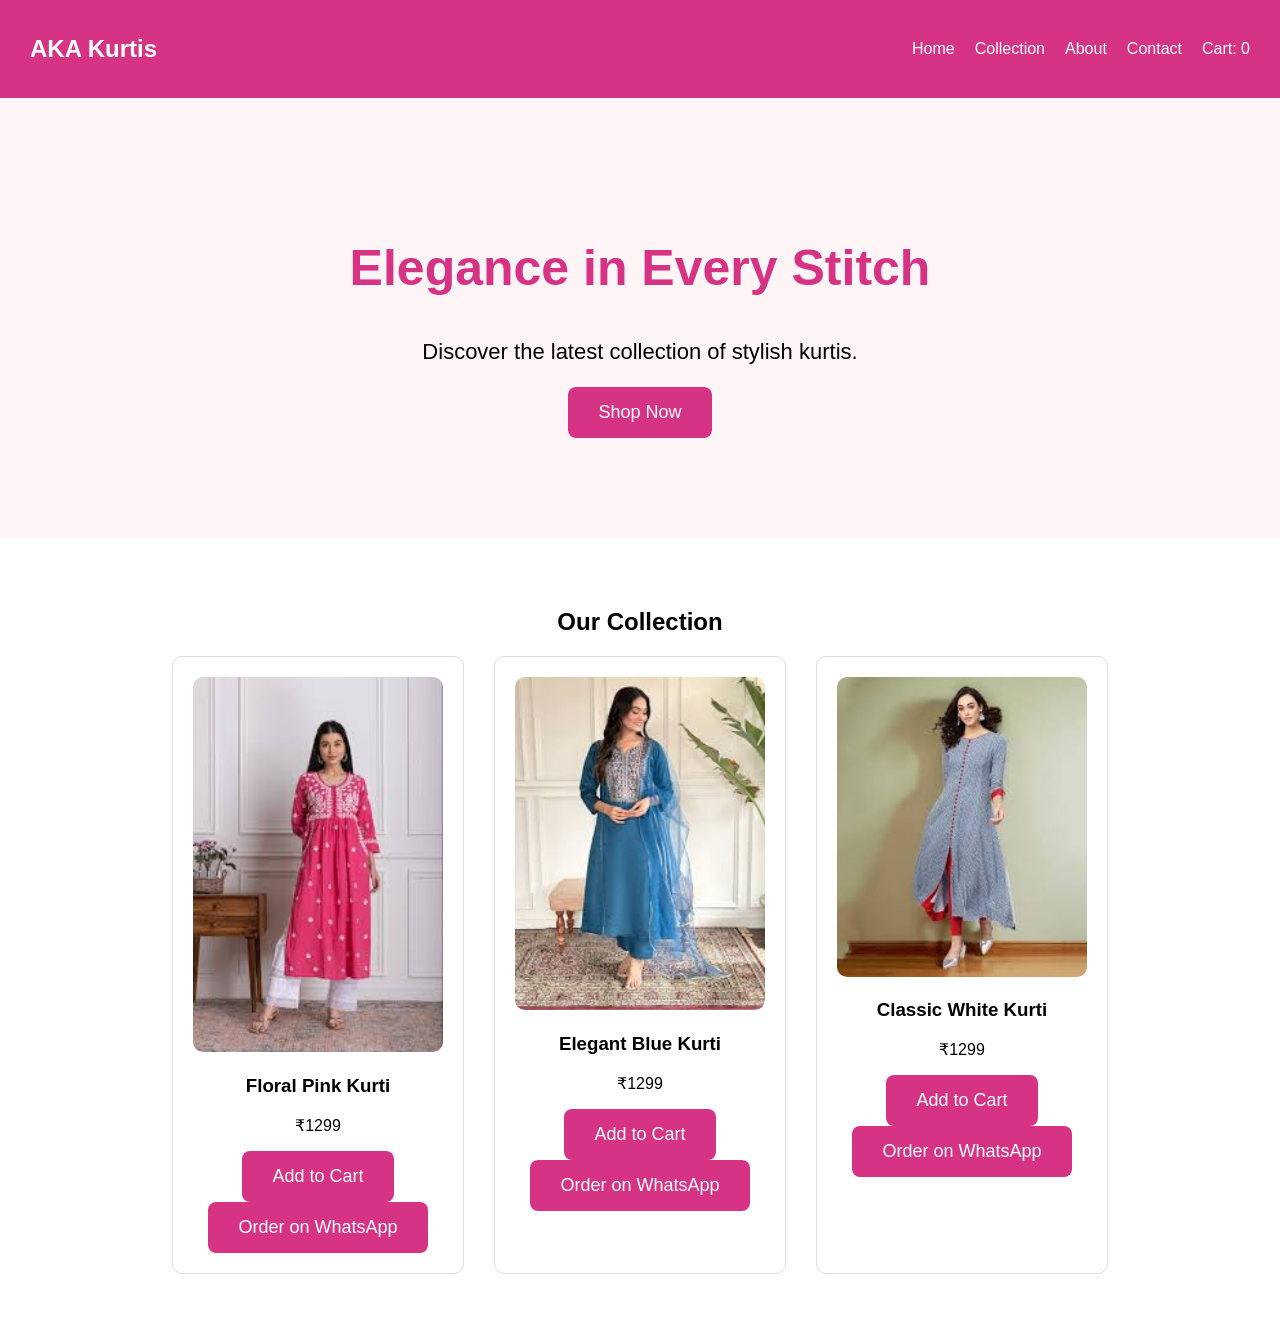
==== index.html @ f6248d25 "Add files via upload" ====
<!DOCTYPE html>
<html>
<head>
    <title>AKA Kurtis</title>
    <link rel="stylesheet" href="style.css">
</head>
<body>

    <nav>
        <h2>AKA Kurtis</h2>
        <ul>
            <li>Home</li>
            <li>Collection</li>
            <li>About</li>
            <li>Contact</li>
<li>Cart: <span id="cart-count">0</span></li>
        </ul>
    </nav>

    <section class="hero">
        <h1>Elegance in Every Stitch</h1>
        <p>Discover the latest collection of stylish kurtis.</p>
        <button>Shop Now</button>
    </section>
    <section class="products">
    <h2>Our Collection</h2>

    <div class="product-grid">

        <div class="product-card">
        <img src="1.jpeg" alt="Pink Embroidered Kurti">
            <h3>Floral Pink Kurti</h3>
            <p>&#8377;1299</p>
            <button onclick="addToCart('Floral Pink Kurti')">Add to Cart</button>
            <a href="https://wa.me/919510659255?text=Hi%20AKA%20Kurtis!%20I%20want%20to%20order%20the%20Pink%20Embroidered%20Kurti." target="_blank">
    <button>Order on WhatsApp</button>
</a>
        </div>

        <div class="product-card">
            <img src="2.jpeg" alt="Blue Designer Kurti">
            <h3>Elegant Blue Kurti</h3>
            <p>&#8377;1299</p>
            <button onclick="addToCart('Elegant Blue Kurti')">Add to Cart</button>
            <a href="https://wa.me/919510659255?text=Hi%20AKA%20Kurtis!%20I%20want%20to%20order%20the%20Blue%20Designer%20Kurti." target="_blank">
    <button>Order on WhatsApp</button>
</a>
        </div>

        <div class="product-card">
        <img src="3.jpeg" alt="Kurti 3">
            <h3>Classic White Kurti</h3>
            <p>&#8377;1299</p>
            <button onclick="addToCart('Classic White Kurti')">Add to Cart</button>
            <a href="https://wa.me/919510659255?text=Hi%20AKA%20Kurtis!%20I%20want%20to%20order%20this%20Kurti." target="_blank">
    <button>Order on WhatsApp</button>
</a>
        </div>

    </div>
</section>

    <script src="script.js"></script>
</body>
</html>
---- style.css ----
body {
    margin: 0;
    font-family: Arial, sans-serif;
}

nav {
    background-color: #d63384;
    color: white;
    display: flex;
    justify-content: space-between;
    align-items: center;
    padding: 15px 30px;
}

nav ul {
    list-style: none;
    display: flex;
    gap: 20px;
}

nav li {
    cursor: pointer;
}

.hero {
    text-align: center;
    padding: 100px 20px;
    background-color: #fff5f7;
}

.hero h1 {
    font-size: 50px;
    color: #d63384;
}

.hero p {
    font-size: 22px;
}

button {
    background-color: #d63384;
    color: white;
    border: none;
    padding: 15px 30px;
    font-size: 18px;
    border-radius: 8px;
    cursor: pointer;
}
.products {
    padding: 50px 20px;
    text-align: center;
}

.product-grid {
    display: flex;
    gap: 30px;
    justify-content: center;
    flex-wrap: wrap;
}

.product-card {
    border: 1px solid #ddd;
    border-radius: 10px;
    padding: 20px;
    width: 250px;
}

.product-card img {
    width: 100%;
    border-radius: 10px;
}
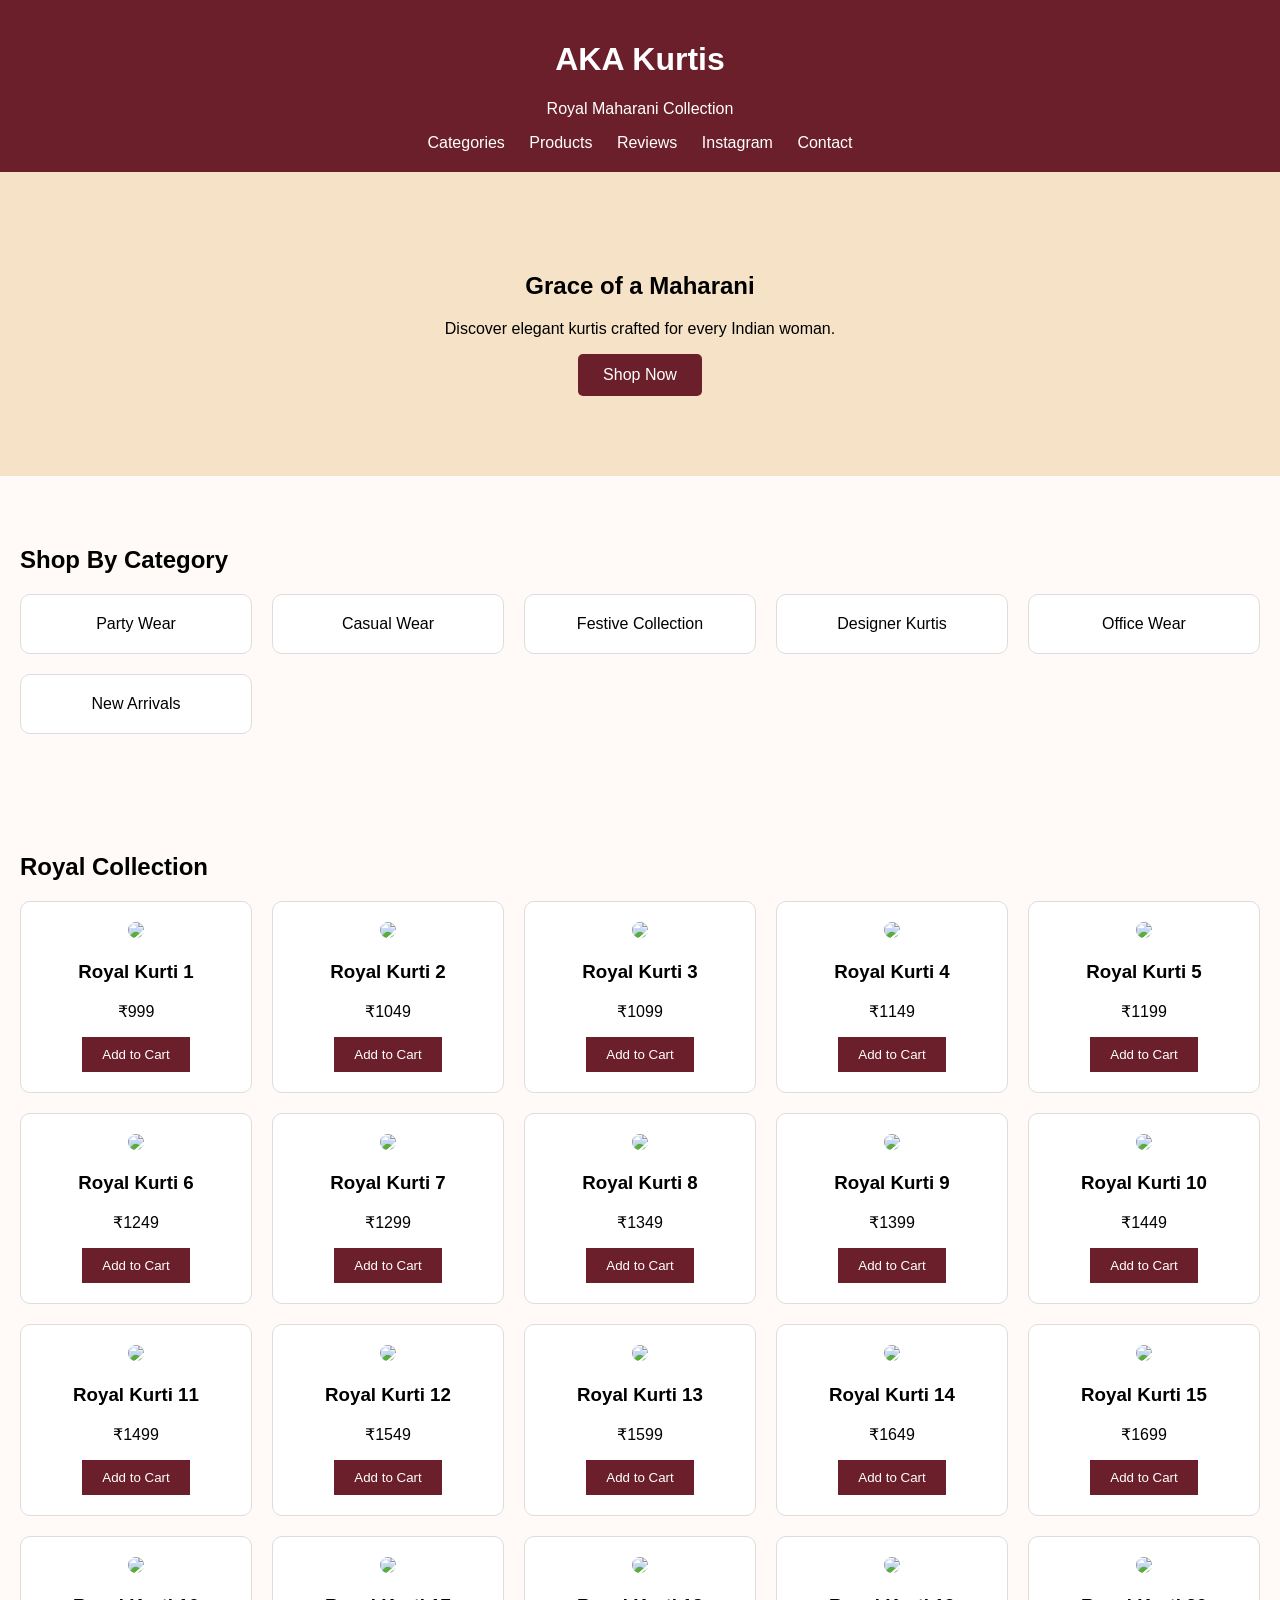
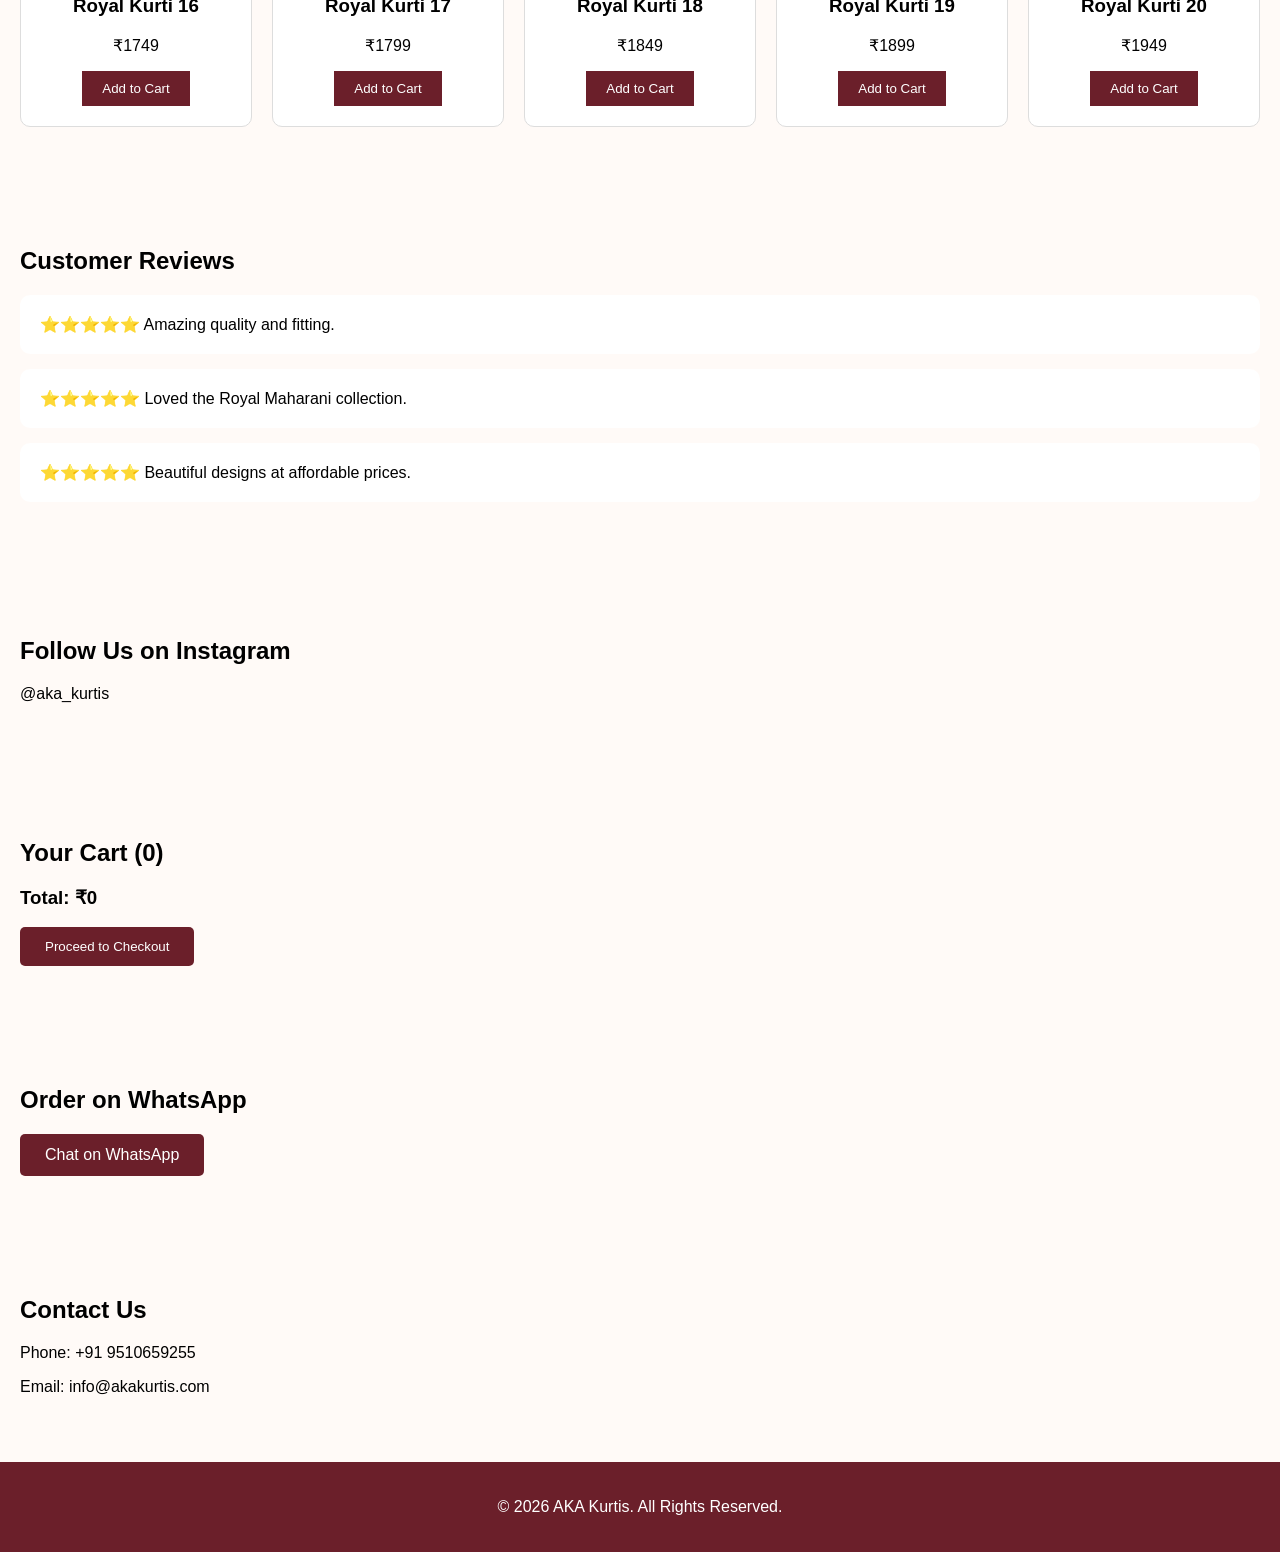
==== commit da7269d7: "Add files via upload" ====
--- a/index.html
+++ b/index.html
@@ -1,65 +1,270 @@
 <!DOCTYPE html>
-<html>
+<html lang="en">
 <head>
-    <title>AKA Kurtis</title>
+    <meta charset="UTF-8">
+    <meta name="viewport" content="width=device-width, initial-scale=1.0">
+    <title>AKA Kurtis | Royal Maharani Collection</title>
+
     <link rel="stylesheet" href="style.css">
 </head>
+
 <body>
 
-    <nav>
-        <h2>AKA Kurtis</h2>
-        <ul>
-            <li>Home</li>
-            <li>Collection</li>
-            <li>About</li>
-            <li>Contact</li>
-<li>Cart: <span id="cart-count">0</span></li>
-        </ul>
-    </nav>
+    <header>
+        <div class="logo">
+            <h1>AKA Kurtis</h1>
+            <p>Royal Maharani Collection</p>
+        </div>
+
+        <nav>
+            <a href="#categories">Categories</a>
+            <a href="#products">Products</a>
+            <a href="#reviews">Reviews</a>
+            <a href="#instagram">Instagram</a>
+            <a href="#contact">Contact</a>
+        </nav>
+    </header>
+
 
     <section class="hero">
-        <h1>Elegance in Every Stitch</h1>
-        <p>Discover the latest collection of stylish kurtis.</p>
-        <button>Shop Now</button>
-    </section>
-    <section class="products">
-    <h2>Our Collection</h2>
-
-    <div class="product-grid">
-
-        <div class="product-card">
-        <img src="1.jpeg" alt="Pink Embroidered Kurti">
-            <h3>Floral Pink Kurti</h3>
-            <p>&#8377;1299</p>
-            <button onclick="addToCart('Floral Pink Kurti')">Add to Cart</button>
-            <a href="https://wa.me/919510659255?text=Hi%20AKA%20Kurtis!%20I%20want%20to%20order%20the%20Pink%20Embroidered%20Kurti." target="_blank">
-    <button>Order on WhatsApp</button>
-</a>
-        </div>
-
-        <div class="product-card">
-            <img src="2.jpeg" alt="Blue Designer Kurti">
-            <h3>Elegant Blue Kurti</h3>
-            <p>&#8377;1299</p>
-            <button onclick="addToCart('Elegant Blue Kurti')">Add to Cart</button>
-            <a href="https://wa.me/919510659255?text=Hi%20AKA%20Kurtis!%20I%20want%20to%20order%20the%20Blue%20Designer%20Kurti." target="_blank">
-    <button>Order on WhatsApp</button>
-</a>
-        </div>
-
-        <div class="product-card">
-        <img src="3.jpeg" alt="Kurti 3">
-            <h3>Classic White Kurti</h3>
-            <p>&#8377;1299</p>
-            <button onclick="addToCart('Classic White Kurti')">Add to Cart</button>
-            <a href="https://wa.me/919510659255?text=Hi%20AKA%20Kurtis!%20I%20want%20to%20order%20this%20Kurti." target="_blank">
-    <button>Order on WhatsApp</button>
-</a>
-        </div>
-
-    </div>
+
+        <div class="hero-content">
+            <h2>Grace of a Maharani</h2>
+
+            <p>
+                Discover elegant kurtis crafted for every Indian woman.
+            </p>
+
+            <a href="#products" class="btn">
+                Shop Now
+            </a>
+        </div>
+
+    </section>
+
+
+    <section id="categories">
+
+        <h2>Shop By Category</h2>
+
+        <div class="category-grid">
+
+            <div class="category-card">
+                Party Wear
+            </div>
+
+            <div class="category-card">
+                Casual Wear
+            </div>
+
+            <div class="category-card">
+                Festive Collection
+            </div>
+
+            <div class="category-card">
+                Designer Kurtis
+            </div>
+
+            <div class="category-card">
+                Office Wear
+            </div>
+
+            <div class="category-card">
+                New Arrivals
+            </div>
+
+        </div>
+
+    </section>
+
+
+    <section id="products">
+
+        <h2>Royal Collection</h2>
+
+        <div class="product-grid">
+
+            <!-- Product 1 -->
+            <div class="product-card">
+                <img src="https://via.placeholder.com/300x400?text=Kurti+1">
+                <h3>Royal Kurti 1</h3>
+                <p>₹999</p>
+                <button onclick="addToCart('Royal Kurti 1',999)">Add to Cart</button>
+            </div>
+
+            <!-- Product 2 -->
+            <div class="product-card">
+                <img src="https://via.placeholder.com/300x400?text=Kurti+2">
+                <h3>Royal Kurti 2</h3>
+                <p>₹1049</p>
+                <button onclick="addToCart('Royal Kurti 2',1049)">Add to Cart</button>
+            </div>
+
+            <!-- Product 3 -->
+            <div class="product-card">
+                <img src="https://via.placeholder.com/300x400?text=Kurti+3">
+                <h3>Royal Kurti 3</h3>
+                <p>₹1099</p>
+                <button onclick="addToCart('Royal Kurti 3',1099)">Add to Cart</button>
+            </div>
+
+            <!-- Product 4 -->
+            <div class="product-card">
+                <img src="https://via.placeholder.com/300x400?text=Kurti+4">
+                <h3>Royal Kurti 4</h3>
+                <p>₹1149</p>
+                <button onclick="addToCart('Royal Kurti 4',1099)">Add to Cart</button>
+            </div>
+
+            <!-- Product 5 -->
+            <div class="product-card">
+                <img src="https://via.placeholder.com/300x400?text=Kurti+5">
+                <h3>Royal Kurti 5</h3>
+                <p>₹1199</p>
+                <button onclick="addToCart('Royal Kurti 5',1099)">Add to Cart</button>
+            </div>
+
+            <!-- Product 6 -->
+            <div class="product-card">
+                <img src="https://via.placeholder.com/300x400?text=Kurti+6">
+                <h3>Royal Kurti 6</h3>
+                <p>₹1249</p>
+                <button onclick="addToCart('Royal Kurti 6',1099)">Add to Cart</button>
+            </div>
+
+            <!-- Product 7 -->
+            <div class="product-card">
+                <img src="https://via.placeholder.com/300x400?text=Kurti+7">
+                <h3>Royal Kurti 7</h3>
+                <p>₹1299</p>
+                <button onclick="addToCart('Royal Kurti 7',1099)">Add to Cart</button>
+            </div>
+
+            <!-- Product 8 -->
+            <div class="product-card">
+                <img src="https://via.placeholder.com/300x400?text=Kurti+8">
+                <h3>Royal Kurti 8</h3>
+                <p>₹1349</p>
+                <button onclick="addToCart('Royal Kurti 8',1099)">Add to Cart</button>
+            </div>
+
+            <!-- Product 9 -->
+            <div class="product-card">
+                <img src="https://via.placeholder.com/300x400?text=Kurti+9">
+                <h3>Royal Kurti 9</h3>
+                <p>₹1399</p>
+                <button onclick="addToCart('Royal Kurti 9',1099)">Add to Cart</button>
+            </div>
+
+            <!-- Product 10 -->
+            <div class="product-card">
+                <img src="https://via.placeholder.com/300x400?text=Kurti+10">
+                <h3>Royal Kurti 10</h3>
+                <p>₹1449</p>
+                <button onclick="addToCart('Royal Kurti 10',1099)">Add to Cart</button>
+            </div>
+
+            <!-- Product 11–20 -->
+            <div class="product-card"><img src="https://via.placeholder.com/300x400?text=Kurti+11"><h3>Royal Kurti 11</h3><p>₹1499</p><button onclick="addToCart('Royal Kurti 11',1099)">Add to Cart</button></div>
+
+            <div class="product-card"><img src="https://via.placeholder.com/300x400?text=Kurti+12"><h3>Royal Kurti 12</h3><p>₹1549</p><button onclick="addToCart('Royal Kurti 12',1099)">Add to Cart</button></div>
+
+            <div class="product-card"><img src="https://via.placeholder.com/300x400?text=Kurti+13"><h3>Royal Kurti 13</h3><p>₹1599</p><button onclick="addToCart('Royal Kurti 13',1099)">Add to Cart</button></div>
+
+            <div class="product-card"><img src="https://via.placeholder.com/300x400?text=Kurti+14"><h3>Royal Kurti 14</h3><p>₹1649</p><button onclick="addToCart('Royal Kurti 14',1099)">Add to Cart</button></div>
+
+            <div class="product-card"><img src="https://via.placeholder.com/300x400?text=Kurti+15"><h3>Royal Kurti 15</h3><p>₹1699</p><button onclick="addToCart('Royal Kurti 15',1099)">Add to Cart</button></div>
+
+            <div class="product-card"><img src="https://via.placeholder.com/300x400?text=Kurti+16"><h3>Royal Kurti 16</h3><p>₹1749</p><button onclick="addToCart('Royal Kurti 16',1099)">Add to Cart</button></div>
+
+            <div class="product-card"><img src="https://via.placeholder.com/300x400?text=Kurti+17"><h3>Royal Kurti 17</h3><p>₹1799</p><button onclick="addToCart('Royal Kurti 17',1099)">Add to Cart</button></div>
+
+            <div class="product-card"><img src="https://via.placeholder.com/300x400?text=Kurti+18"><h3>Royal Kurti 18</h3><p>₹1849</p><button onclick="addToCart('Royal Kurti 18',1099)">Add to Cart</button></div>
+
+            <div class="product-card"><img src="https://via.placeholder.com/300x400?text=Kurti+19"><h3>Royal Kurti 19</h3><p>₹1899</p><button onclick="addToCart('Royal Kurti 19',1099)">Add to Cart</button></div>
+
+            <div class="product-card"><img src="https://via.placeholder.com/300x400?text=Kurti+20"><h3>Royal Kurti 20</h3><p>₹1949</p><button onclick="addToCart('Royal Kurti 20',1099)">Add to Cart</button></div>
+
+        </div>
+
+    </section>
+
+
+    <section id="reviews">
+
+        <h2>Customer Reviews</h2>
+
+        <div class="review">
+            ⭐⭐⭐⭐⭐ Amazing quality and fitting.
+        </div>
+
+        <div class="review">
+            ⭐⭐⭐⭐⭐ Loved the Royal Maharani collection.
+        </div>
+
+        <div class="review">
+            ⭐⭐⭐⭐⭐ Beautiful designs at affordable prices.
+        </div>
+
+    </section>
+
+
+    <section id="instagram">
+
+        <h2>Follow Us on Instagram</h2>
+
+        <p>@aka_kurtis</p>
+
+    </section>
+
+
+    <section id="cart">
+
+    <h2>
+        Your Cart (<span id="cart-count">0</span>)
+    </h2>
+
+    <div id="cart-items"></div>
+
+    <h3>
+        Total: ₹<span id="cart-total">0</span>
+    </h3>
+
+    <button onclick="goToCheckout()" class="btn">
+        Proceed to Checkout
+    </button>
+
 </section>
 
-    <script src="script.js"></script>
+
+    <section class="whatsapp">
+
+        <h2>Order on WhatsApp</h2>
+
+        <a href="https://wa.me/919510659255" class="btn">
+            Chat on WhatsApp
+        </a>
+
+    </section>
+
+
+    <section id="contact">
+
+        <h2>Contact Us</h2>
+
+        <p>Phone: +91 9510659255</p>
+
+        <p>Email: info@akakurtis.com</p>
+
+    </section>
+
+
+    <footer>
+
+        <p>© 2026 AKA Kurtis. All Rights Reserved.</p>
+
+    </footer>
+<script src="script.js"></script>
+<script src="checkout.js"></script>
 </body>
 </html>
--- a/style.css
+++ b/style.css
@@ -1,71 +1,95 @@
-body {
-    margin: 0;
-    font-family: Arial, sans-serif;
+body{
+    margin:0;
+    font-family:Arial, sans-serif;
+    background:#fffaf7;
 }
 
-nav {
-    background-color: #d63384;
-    color: white;
-    display: flex;
-    justify-content: space-between;
-    align-items: center;
-    padding: 15px 30px;
+header{
+    background:#6b1f2a;
+    color:white;
+    padding:20px;
+    text-align:center;
 }
 
-nav ul {
-    list-style: none;
-    display: flex;
-    gap: 20px;
+nav{
+    margin-top:15px;
 }
 
-nav li {
-    cursor: pointer;
+nav a{
+    color:white;
+    text-decoration:none;
+    margin:10px;
 }
 
-.hero {
-    text-align: center;
-    padding: 100px 20px;
-    background-color: #fff5f7;
+.hero{
+    background:#f6e2c6;
+    text-align:center;
+    padding:80px 20px;
 }
 
-.hero h1 {
-    font-size: 50px;
-    color: #d63384;
+.btn{
+    display:inline-block;
+    background:#6b1f2a;
+    color:white;
+    padding:12px 25px;
+    text-decoration:none;
+    border-radius:5px;
 }
 
-.hero p {
-    font-size: 22px;
+section{
+    padding:50px 20px;
 }
 
-button {
-    background-color: #d63384;
-    color: white;
-    border: none;
-    padding: 15px 30px;
-    font-size: 18px;
-    border-radius: 8px;
-    cursor: pointer;
-}
-.products {
-    padding: 50px 20px;
-    text-align: center;
+.category-grid,
+.product-grid{
+    display:grid;
+    grid-template-columns:repeat(auto-fit,minmax(220px,1fr));
+    gap:20px;
 }
 
-.product-grid {
-    display: flex;
-    gap: 30px;
-    justify-content: center;
-    flex-wrap: wrap;
+.category-card,
+.product-card{
+    background:white;
+    border:1px solid #ddd;
+    padding:20px;
+    text-align:center;
+    border-radius:10px;
 }
 
-.product-card {
-    border: 1px solid #ddd;
-    border-radius: 10px;
-    padding: 20px;
-    width: 250px;
+.product-card img{
+    width:100%;
+    border-radius:10px;
 }
 
-.product-card img {
-    width: 100%;
-    border-radius: 10px;
+button{
+    background:#6b1f2a;
+    color:white;
+    border:none;
+    padding:10px 20px;
+    cursor:pointer;
+}
+
+.review{
+    background:white;
+    padding:20px;
+    margin-bottom:15px;
+    border-radius:10px;
+}
+
+footer{
+    background:#6b1f2a;
+    color:white;
+    text-align:center;
+    padding:20px;
+}
+
+@media(max-width:768px){
+    nav a{
+        display:block;
+        margin:10px 0;
+    }
+
+    .hero{
+        padding:50px 20px;
+    }
 }
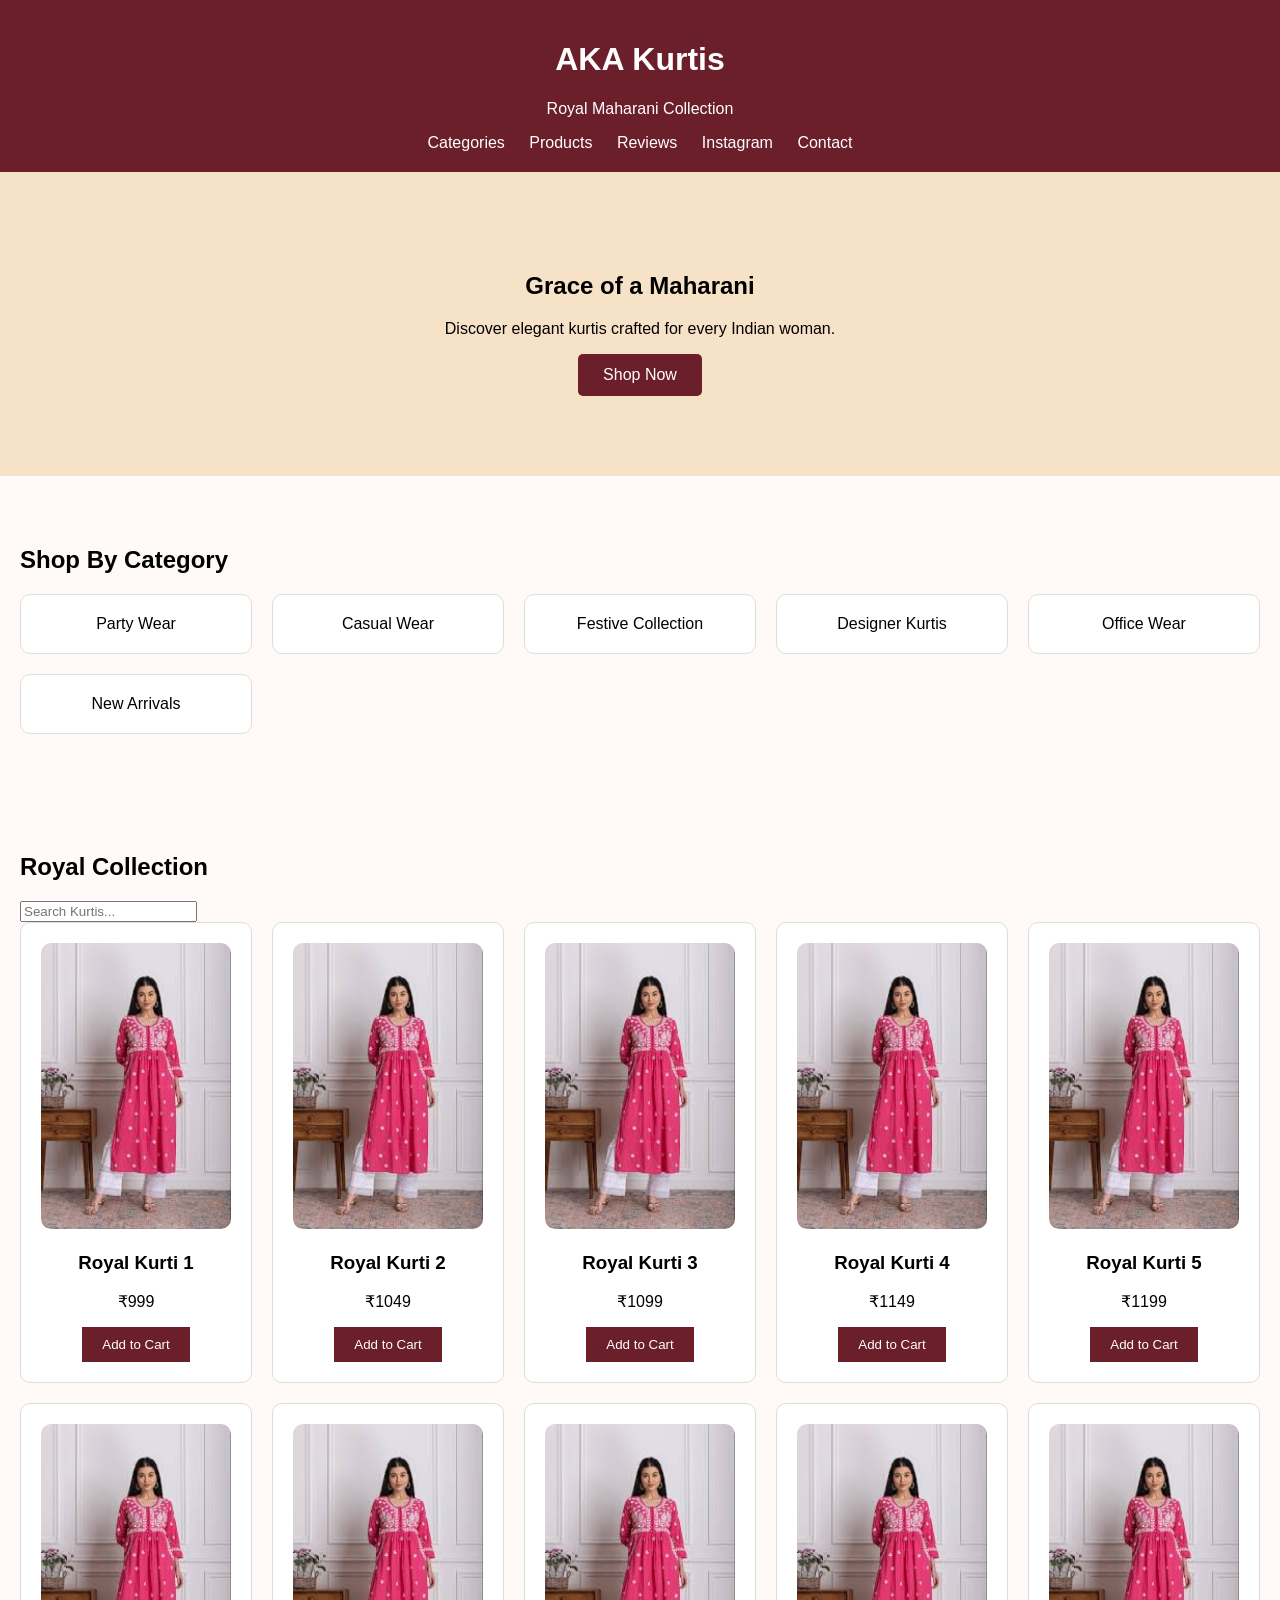
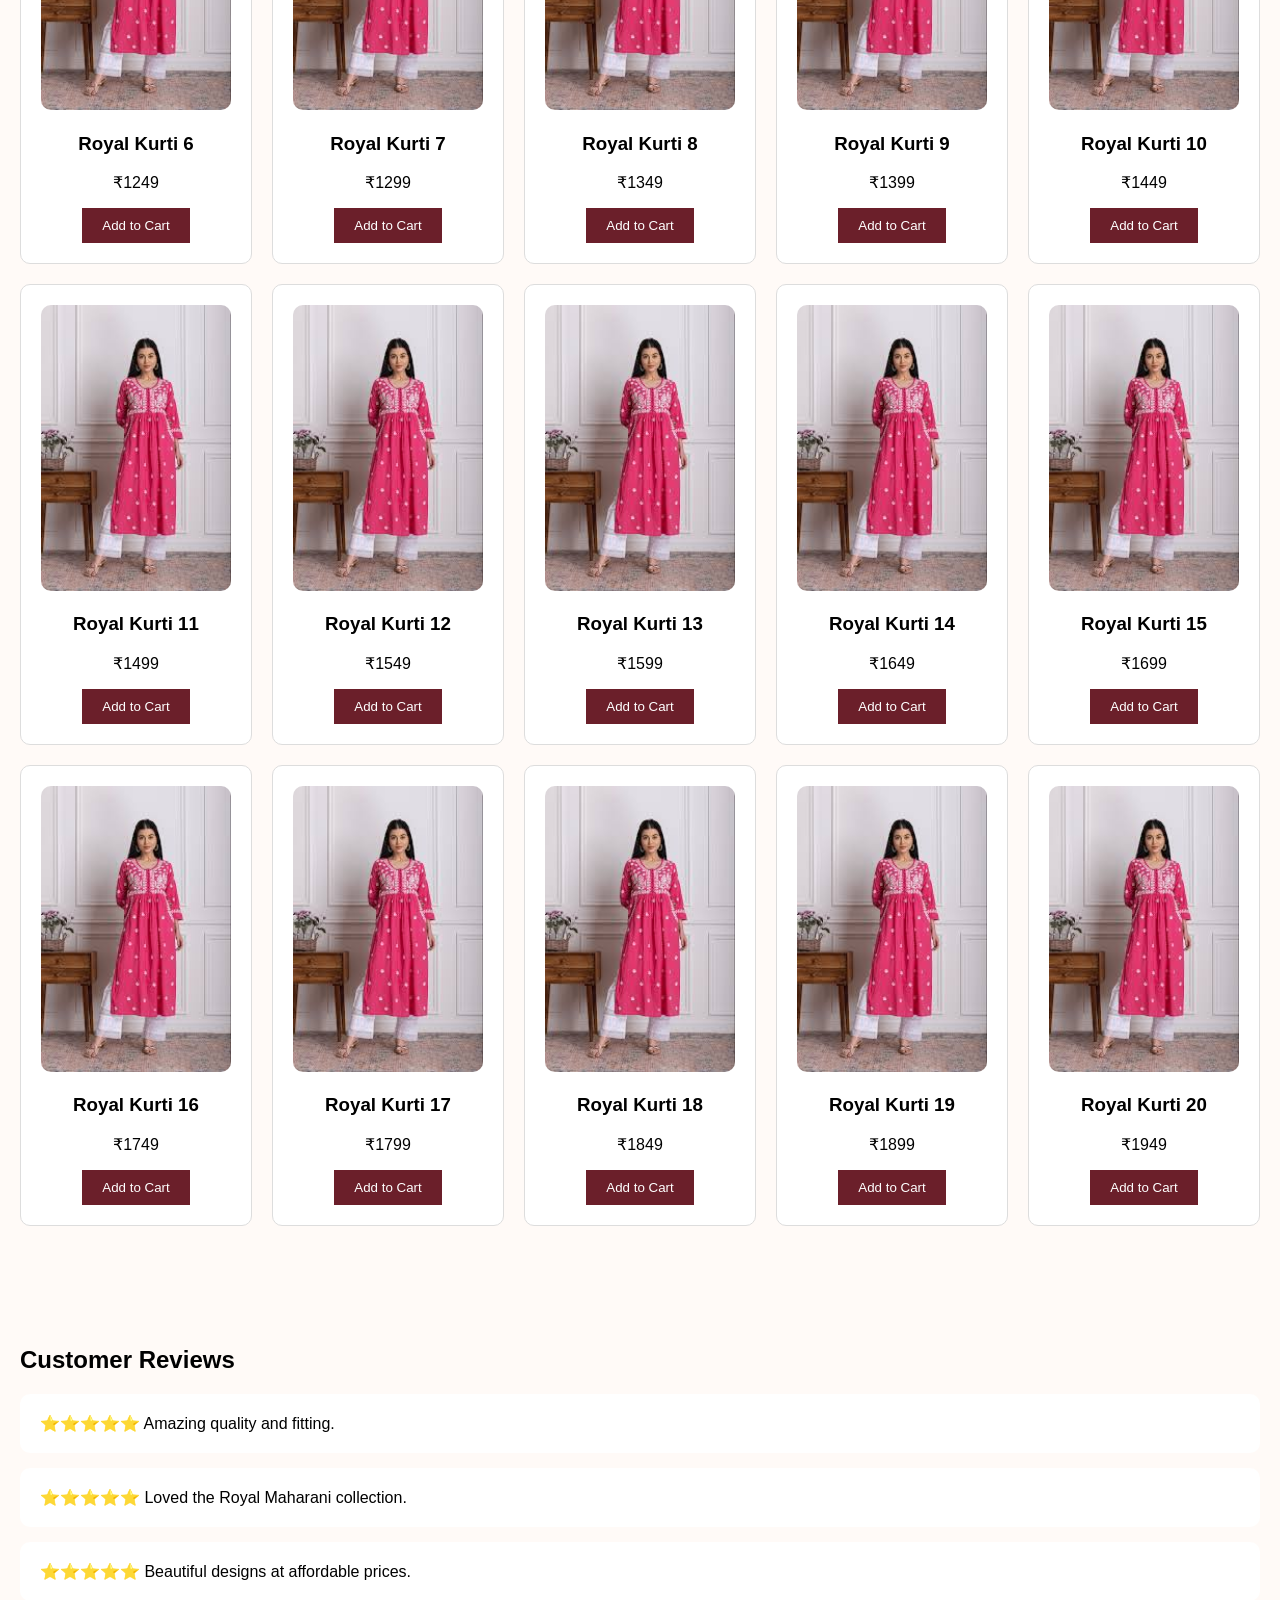
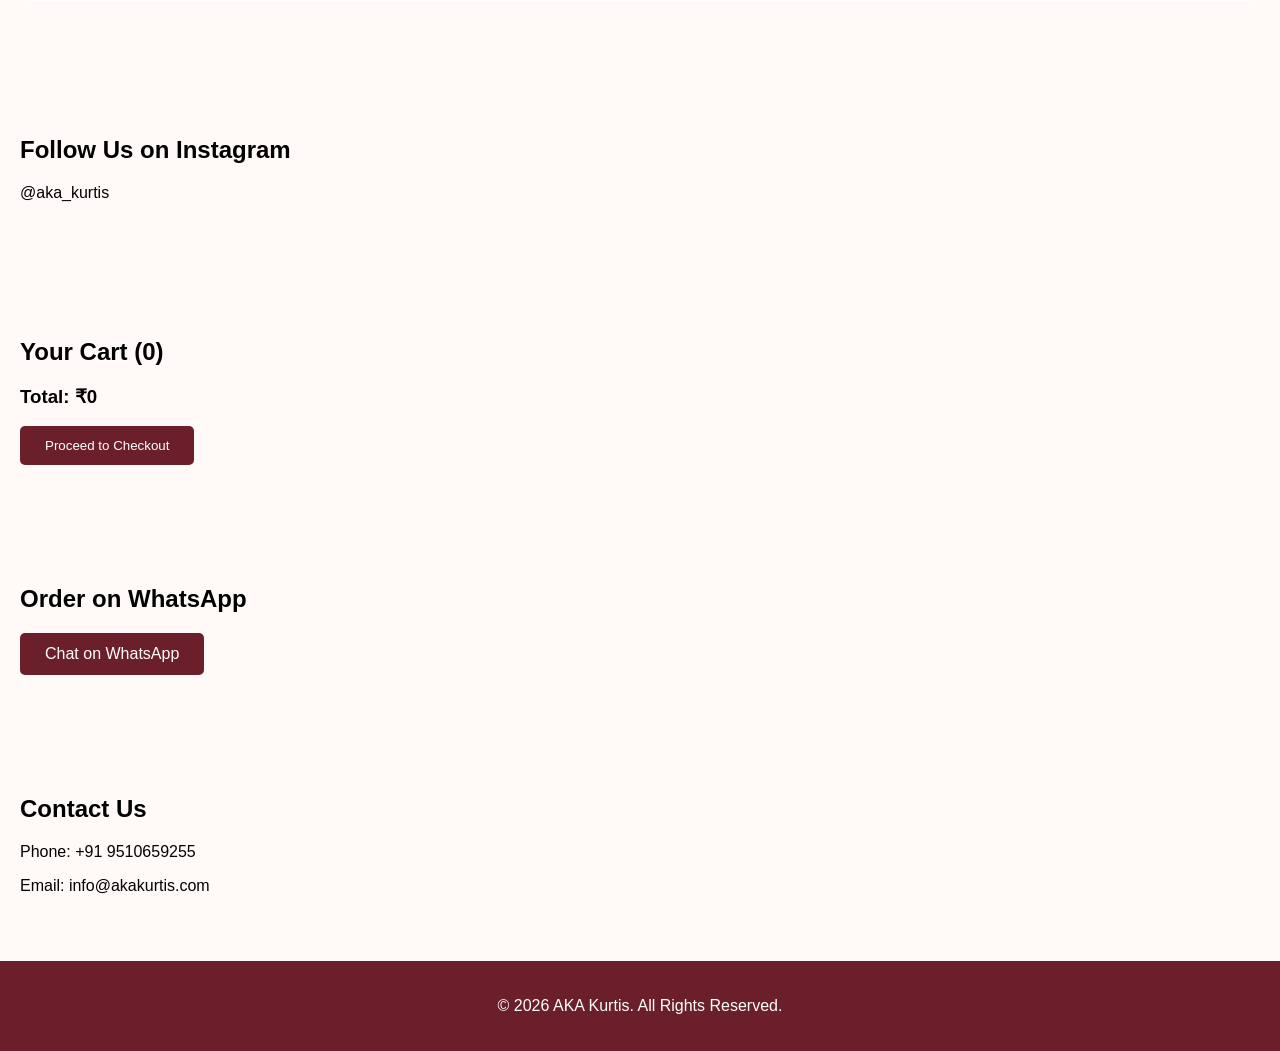
==== commit 4dfd6726: "Add files via upload" ====
--- a/index.html
+++ b/index.html
@@ -81,112 +81,160 @@
     <section id="products">
 
         <h2>Royal Collection</h2>
+        <div class="search-container">
+    <input
+        type="text"
+        id="searchInput"
+        placeholder="Search Kurtis..."
+        onkeyup="searchProducts()"
+    >
+</div>
 
         <div class="product-grid">
 
-            <!-- Product 1 -->
-            <div class="product-card">
-                <img src="https://via.placeholder.com/300x400?text=Kurti+1">
-                <h3>Royal Kurti 1</h3>
-                <p>₹999</p>
-                <button onclick="addToCart('Royal Kurti 1',999)">Add to Cart</button>
-            </div>
-
-            <!-- Product 2 -->
-            <div class="product-card">
-                <img src="https://via.placeholder.com/300x400?text=Kurti+2">
-                <h3>Royal Kurti 2</h3>
-                <p>₹1049</p>
-                <button onclick="addToCart('Royal Kurti 2',1049)">Add to Cart</button>
-            </div>
-
-            <!-- Product 3 -->
-            <div class="product-card">
-                <img src="https://via.placeholder.com/300x400?text=Kurti+3">
-                <h3>Royal Kurti 3</h3>
-                <p>₹1099</p>
-                <button onclick="addToCart('Royal Kurti 3',1099)">Add to Cart</button>
-            </div>
-
-            <!-- Product 4 -->
-            <div class="product-card">
-                <img src="https://via.placeholder.com/300x400?text=Kurti+4">
-                <h3>Royal Kurti 4</h3>
-                <p>₹1149</p>
-                <button onclick="addToCart('Royal Kurti 4',1099)">Add to Cart</button>
-            </div>
-
-            <!-- Product 5 -->
-            <div class="product-card">
-                <img src="https://via.placeholder.com/300x400?text=Kurti+5">
-                <h3>Royal Kurti 5</h3>
-                <p>₹1199</p>
-                <button onclick="addToCart('Royal Kurti 5',1099)">Add to Cart</button>
-            </div>
-
-            <!-- Product 6 -->
-            <div class="product-card">
-                <img src="https://via.placeholder.com/300x400?text=Kurti+6">
-                <h3>Royal Kurti 6</h3>
-                <p>₹1249</p>
-                <button onclick="addToCart('Royal Kurti 6',1099)">Add to Cart</button>
-            </div>
-
-            <!-- Product 7 -->
-            <div class="product-card">
-                <img src="https://via.placeholder.com/300x400?text=Kurti+7">
-                <h3>Royal Kurti 7</h3>
-                <p>₹1299</p>
-                <button onclick="addToCart('Royal Kurti 7',1099)">Add to Cart</button>
-            </div>
-
-            <!-- Product 8 -->
-            <div class="product-card">
-                <img src="https://via.placeholder.com/300x400?text=Kurti+8">
-                <h3>Royal Kurti 8</h3>
-                <p>₹1349</p>
-                <button onclick="addToCart('Royal Kurti 8',1099)">Add to Cart</button>
-            </div>
-
-            <!-- Product 9 -->
-            <div class="product-card">
-                <img src="https://via.placeholder.com/300x400?text=Kurti+9">
-                <h3>Royal Kurti 9</h3>
-                <p>₹1399</p>
-                <button onclick="addToCart('Royal Kurti 9',1099)">Add to Cart</button>
-            </div>
-
-            <!-- Product 10 -->
-            <div class="product-card">
-                <img src="https://via.placeholder.com/300x400?text=Kurti+10">
-                <h3>Royal Kurti 10</h3>
-                <p>₹1449</p>
-                <button onclick="addToCart('Royal Kurti 10',1099)">Add to Cart</button>
-            </div>
-
-            <!-- Product 11–20 -->
-            <div class="product-card"><img src="https://via.placeholder.com/300x400?text=Kurti+11"><h3>Royal Kurti 11</h3><p>₹1499</p><button onclick="addToCart('Royal Kurti 11',1099)">Add to Cart</button></div>
-
-            <div class="product-card"><img src="https://via.placeholder.com/300x400?text=Kurti+12"><h3>Royal Kurti 12</h3><p>₹1549</p><button onclick="addToCart('Royal Kurti 12',1099)">Add to Cart</button></div>
-
-            <div class="product-card"><img src="https://via.placeholder.com/300x400?text=Kurti+13"><h3>Royal Kurti 13</h3><p>₹1599</p><button onclick="addToCart('Royal Kurti 13',1099)">Add to Cart</button></div>
-
-            <div class="product-card"><img src="https://via.placeholder.com/300x400?text=Kurti+14"><h3>Royal Kurti 14</h3><p>₹1649</p><button onclick="addToCart('Royal Kurti 14',1099)">Add to Cart</button></div>
-
-            <div class="product-card"><img src="https://via.placeholder.com/300x400?text=Kurti+15"><h3>Royal Kurti 15</h3><p>₹1699</p><button onclick="addToCart('Royal Kurti 15',1099)">Add to Cart</button></div>
-
-            <div class="product-card"><img src="https://via.placeholder.com/300x400?text=Kurti+16"><h3>Royal Kurti 16</h3><p>₹1749</p><button onclick="addToCart('Royal Kurti 16',1099)">Add to Cart</button></div>
-
-            <div class="product-card"><img src="https://via.placeholder.com/300x400?text=Kurti+17"><h3>Royal Kurti 17</h3><p>₹1799</p><button onclick="addToCart('Royal Kurti 17',1099)">Add to Cart</button></div>
-
-            <div class="product-card"><img src="https://via.placeholder.com/300x400?text=Kurti+18"><h3>Royal Kurti 18</h3><p>₹1849</p><button onclick="addToCart('Royal Kurti 18',1099)">Add to Cart</button></div>
-
-            <div class="product-card"><img src="https://via.placeholder.com/300x400?text=Kurti+19"><h3>Royal Kurti 19</h3><p>₹1899</p><button onclick="addToCart('Royal Kurti 19',1099)">Add to Cart</button></div>
-
-            <div class="product-card"><img src="https://via.placeholder.com/300x400?text=Kurti+20"><h3>Royal Kurti 20</h3><p>₹1949</p><button onclick="addToCart('Royal Kurti 20',1099)">Add to Cart</button></div>
-
-        </div>
-
+    <div class="product-card" data-name="Royal Kurti 1" data-category="Party Wear">
+        <img src="1.jpeg" alt="Royal Kurti 1">
+        <h3>Royal Kurti 1</h3>
+        <p>₹999</p>
+        <button onclick="addToCart('Royal Kurti 1',999)">Add to Cart</button>
+    </div>
+
+    <div class="product-card" data-name="Royal Kurti 2" data-category="Party Wear">
+        <img src="1.jpeg" alt="Royal Kurti 1">
+        <h3>Royal Kurti 2</h3>
+        <p>₹1049</p>
+        <button onclick="addToCart('Royal Kurti 2',1049)">Add to Cart</button>
+    </div>
+
+    <div class="product-card" data-name="Royal Kurti 3" data-category="Party Wear">
+        <img src="1.jpeg" alt="Royal Kurti 1">
+        <h3>Royal Kurti 3</h3>
+        <p>₹1099</p>
+        <button onclick="addToCart('Royal Kurti 3',1099)">Add to Cart</button>
+    </div>
+
+    <div class="product-card" data-name="Royal Kurti 4" data-category="Party Wear">
+        <img src="1.jpeg" alt="Royal Kurti 1">
+        <h3>Royal Kurti 4</h3>
+        <p>₹1149</p>
+        <button onclick="addToCart('Royal Kurti 4',1149)">Add to Cart</button>
+    </div>
+
+    <div class="product-card" data-name="Royal Kurti 5" data-category="Casual Wear">
+        <img src="1.jpeg" alt="Royal Kurti 1">
+        <h3>Royal Kurti 5</h3>
+        <p>₹1199</p>
+        <button onclick="addToCart('Royal Kurti 5',1199)">Add to Cart</button>
+    </div>
+
+    <div class="product-card" data-name="Royal Kurti 6" data-category="Casual Wear">
+        <img src="1.jpeg" alt="Royal Kurti 1">
+        <h3>Royal Kurti 6</h3>
+        <p>₹1249</p>
+        <button onclick="addToCart('Royal Kurti 6',1249)">Add to Cart</button>
+    </div>
+
+    <div class="product-card" data-name="Royal Kurti 7" data-category="Casual Wear">
+        <img src="1.jpeg" alt="Royal Kurti 7">
+        <h3>Royal Kurti 7</h3>
+        <p>₹1299</p>
+        <button onclick="addToCart('Royal Kurti 7',1299)">Add to Cart</button>
+    </div>
+
+    <div class="product-card" data-name="Royal Kurti 8" data-category="Casual Wear">
+        <img src="1.jpeg" alt="Royal Kurti 8">
+        <h3>Royal Kurti 8</h3>
+        <p>₹1349</p>
+        <button onclick="addToCart('Royal Kurti 8',1349)">Add to Cart</button>
+    </div>
+
+    <div class="product-card" data-name="Royal Kurti 9" data-category="Festive">
+        <img src="1.jpeg" alt="Royal Kurti 9">
+        <h3>Royal Kurti 9</h3>
+        <p>₹1399</p>
+        <button onclick="addToCart('Royal Kurti 9',1399)">Add to Cart</button>
+    </div>
+
+    <div class="product-card" data-name="Royal Kurti 10" data-category="Festive">
+        <img src="1.jpeg" alt="Royal Kurti 10">
+        <h3>Royal Kurti 10</h3>
+        <p>₹1449</p>
+        <button onclick="addToCart('Royal Kurti 10',1449)">Add to Cart</button>
+    </div>
+
+    <div class="product-card" data-name="Royal Kurti 11" data-category="Festive">
+        <img src="1.jpeg" alt="Royal Kurti 11">
+        <h3>Royal Kurti 11</h3>
+        <p>₹1499</p>
+        <button onclick="addToCart('Royal Kurti 11',1499)">Add to Cart</button>
+    </div>
+
+    <div class="product-card" data-name="Royal Kurti 12" data-category="Festive">
+        <img src="1.jpeg" alt="Royal Kurti 12">
+        <h3>Royal Kurti 12</h3>
+        <p>₹1549</p>
+        <button onclick="addToCart('Royal Kurti 12',1549)">Add to Cart</button>
+    </div>
+
+    <div class="product-card" data-name="Royal Kurti 13" data-category="Designer">
+        <img src="1.jpeg" alt="Royal Kurti 13">
+        <h3>Royal Kurti 13</h3>
+        <p>₹1599</p>
+        <button onclick="addToCart('Royal Kurti 13',1599)">Add to Cart</button>
+    </div>
+
+    <div class="product-card" data-name="Royal Kurti 14" data-category="Designer">
+        <img src="1.jpeg" alt="Royal Kurti 14">
+        <h3>Royal Kurti 14</h3>
+        <p>₹1649</p>
+        <button onclick="addToCart('Royal Kurti 14',1649)">Add to Cart</button>
+    </div>
+
+    <div class="product-card" data-name="Royal Kurti 15" data-category="Designer">
+        <img src="1.jpeg" alt="Royal Kurti 15">
+        <h3>Royal Kurti 15</h3>
+        <p>₹1699</p>
+        <button onclick="addToCart('Royal Kurti 15',1699)">Add to Cart</button>
+    </div>
+
+    <div class="product-card" data-name="Royal Kurti 16" data-category="Designer">
+        <img src="1.jpeg" alt="Royal Kurti 16">
+        <h3>Royal Kurti 16</h3>
+        <p>₹1749</p>
+        <button onclick="addToCart('Royal Kurti 16',1749)">Add to Cart</button>
+    </div>
+
+    <div class="product-card" data-name="Royal Kurti 17" data-category="Office">
+        <img src="1.jpeg" alt="Royal Kurti 17">
+        <h3>Royal Kurti 17</h3>
+        <p>₹1799</p>
+        <button onclick="addToCart('Royal Kurti 17',1799)">Add to Cart</button>
+    </div>
+
+    <div class="product-card" data-name="Royal Kurti 18" data-category="Office">
+        <img src="1.jpeg" alt="Royal Kurti 18">
+        <h3>Royal Kurti 18</h3>
+        <p>₹1849</p>
+        <button onclick="addToCart('Royal Kurti 18',1849)">Add to Cart</button>
+    </div>
+
+    <div class="product-card" data-name="Royal Kurti 19" data-category="Office">
+        <img src="1.jpeg" alt="Royal Kurti 19">
+        <h3>Royal Kurti 19</h3>
+        <p>₹1899</p>
+        <button onclick="addToCart('Royal Kurti 19',1899)">Add to Cart</button>
+    </div>
+
+    <div class="product-card" data-name="Royal Kurti 20" data-category="Office">
+        <img src="1.jpeg" alt="Royal Kurti 20">
+        <h3>Royal Kurti 20</h3>
+        <p>₹1949</p>
+        <button onclick="addToCart('Royal Kurti 20',1949)">Add to Cart</button>
+    </div>
+
+</div>
+
+</div>
     </section>
 
 
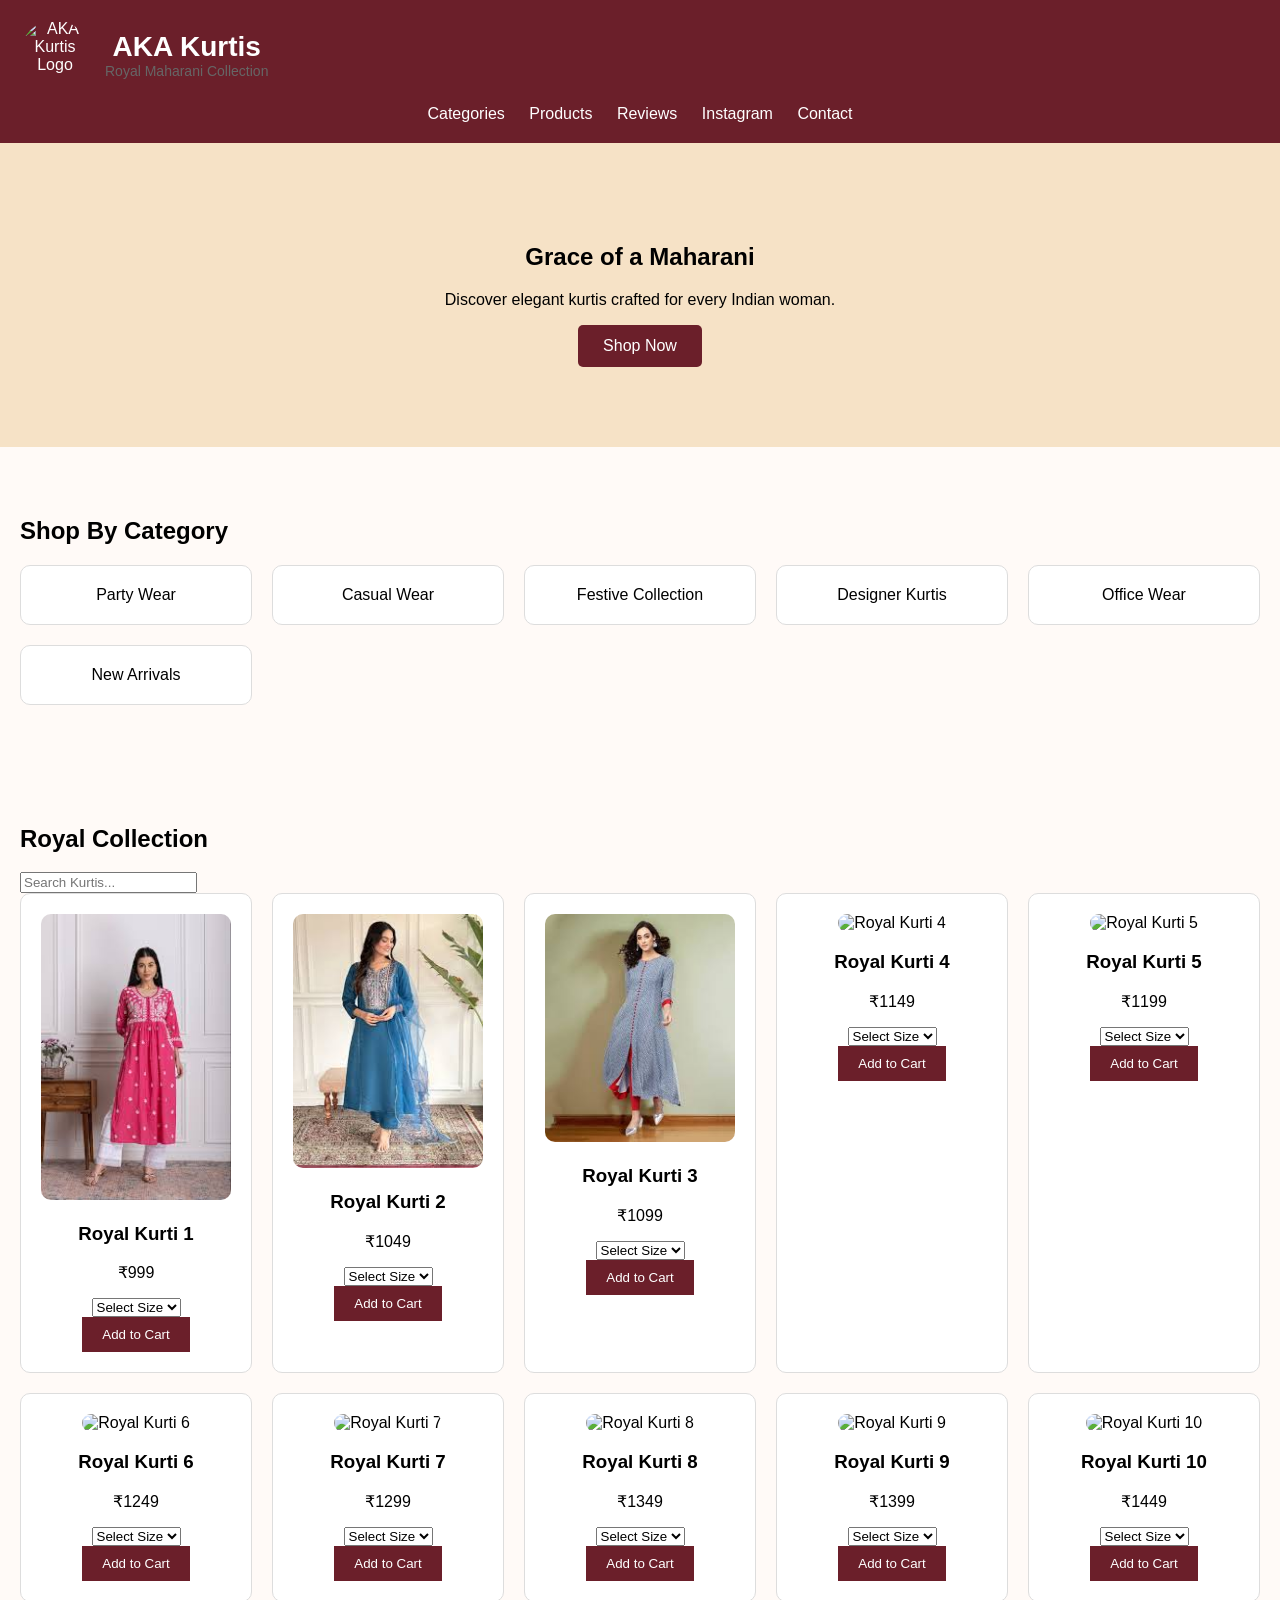
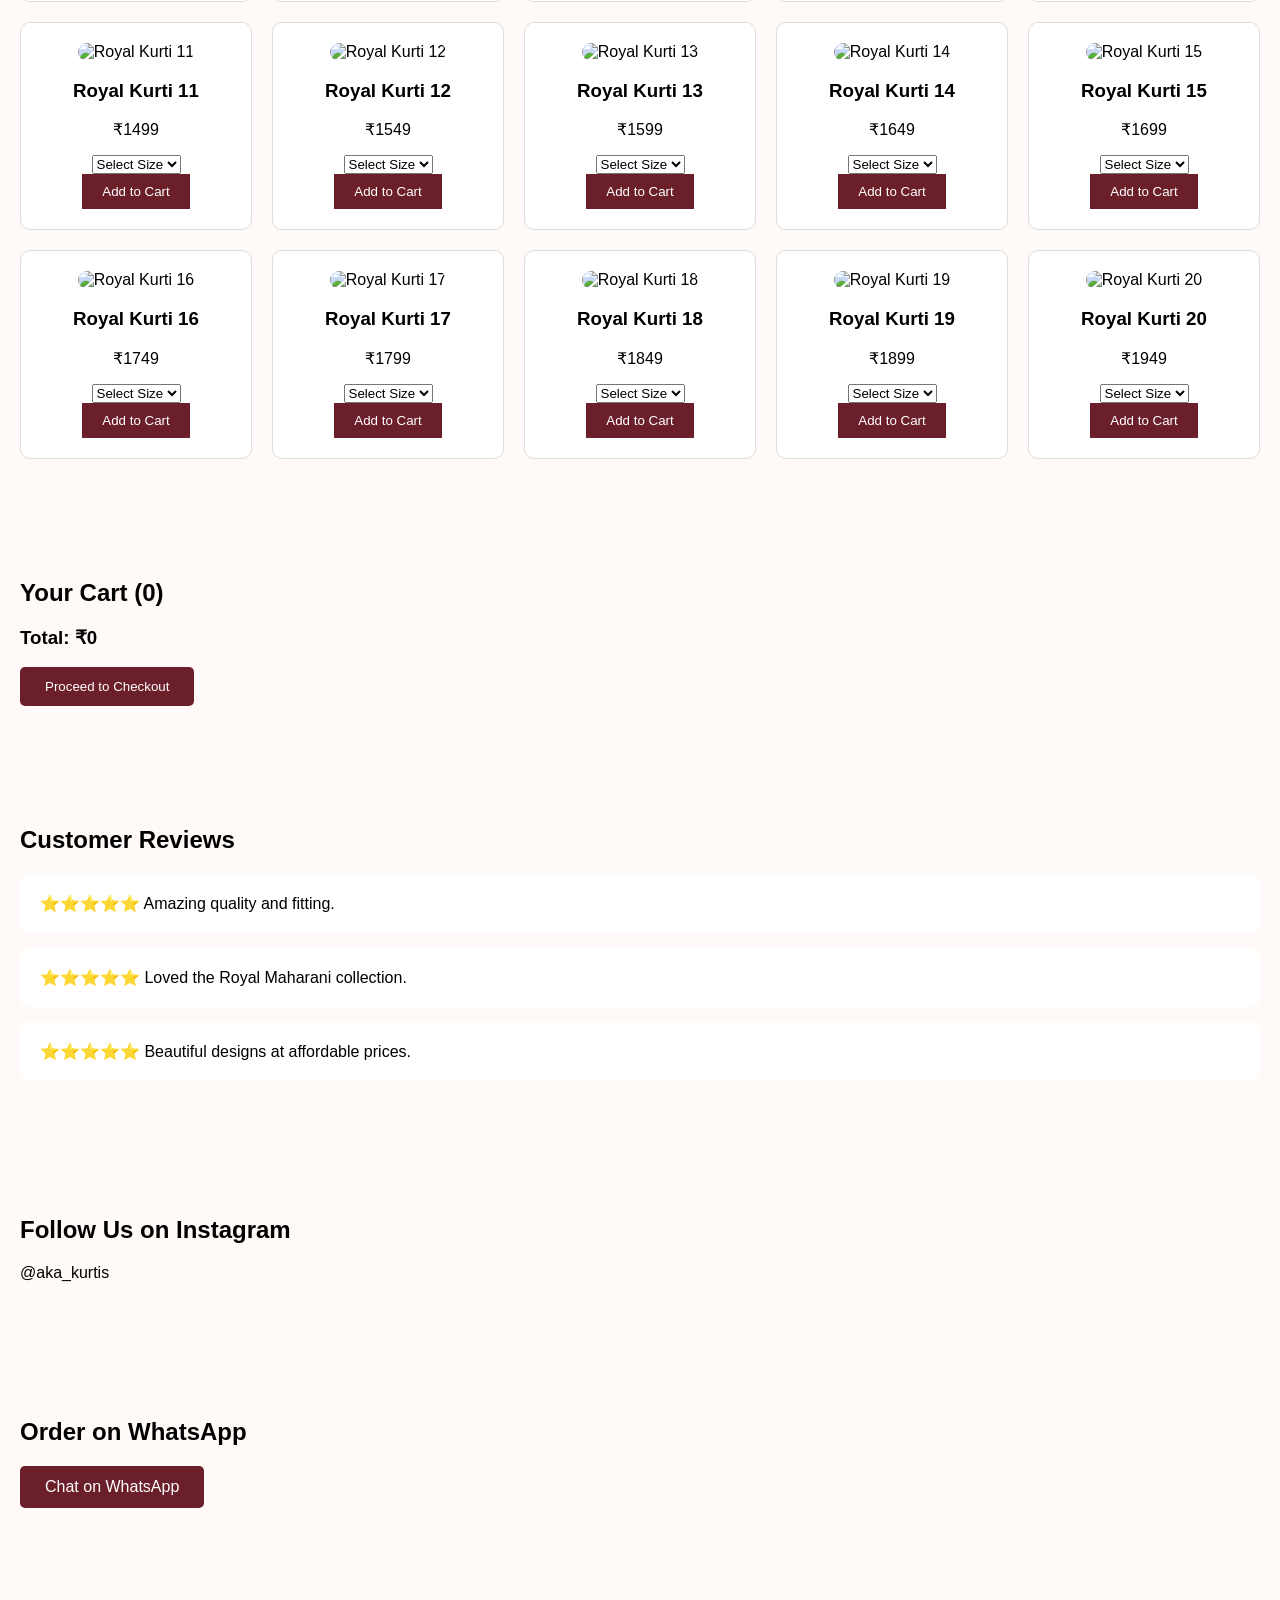
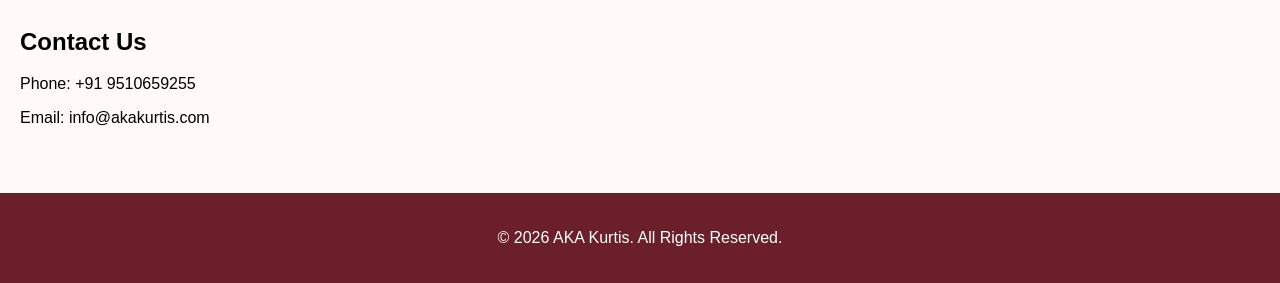
==== commit 77000039: "Add files via upload" ====
--- a/index.html
+++ b/index.html
@@ -12,9 +12,15 @@
 
     <header>
         <div class="logo">
-            <h1>AKA Kurtis</h1>
-            <p>Royal Maharani Collection</p>
-        </div>
+
+    <img src="BRAND.jpg" alt="AKA Kurtis Logo" class="brand-logo">
+
+    <div class="logo-text">
+        <h1>AKA Kurtis</h1>
+        <p>Royal Maharani Collection</p>
+    </div>
+
+</div>
 
         <nav>
             <a href="#categories">Categories</a>
@@ -92,181 +98,510 @@
 
         <div class="product-grid">
 
-    <div class="product-card" data-name="Royal Kurti 1" data-category="Party Wear">
-        <img src="1.jpeg" alt="Royal Kurti 1">
-        <h3>Royal Kurti 1</h3>
-        <p>₹999</p>
-        <button onclick="addToCart('Royal Kurti 1',999)">Add to Cart</button>
-    </div>
-
-    <div class="product-card" data-name="Royal Kurti 2" data-category="Party Wear">
-        <img src="1.jpeg" alt="Royal Kurti 1">
-        <h3>Royal Kurti 2</h3>
-        <p>₹1049</p>
-        <button onclick="addToCart('Royal Kurti 2',1049)">Add to Cart</button>
-    </div>
-
-    <div class="product-card" data-name="Royal Kurti 3" data-category="Party Wear">
-        <img src="1.jpeg" alt="Royal Kurti 1">
-        <h3>Royal Kurti 3</h3>
-        <p>₹1099</p>
-        <button onclick="addToCart('Royal Kurti 3',1099)">Add to Cart</button>
-    </div>
-
-    <div class="product-card" data-name="Royal Kurti 4" data-category="Party Wear">
-        <img src="1.jpeg" alt="Royal Kurti 1">
-        <h3>Royal Kurti 4</h3>
-        <p>₹1149</p>
-        <button onclick="addToCart('Royal Kurti 4',1149)">Add to Cart</button>
-    </div>
-
-    <div class="product-card" data-name="Royal Kurti 5" data-category="Casual Wear">
-        <img src="1.jpeg" alt="Royal Kurti 1">
-        <h3>Royal Kurti 5</h3>
-        <p>₹1199</p>
-        <button onclick="addToCart('Royal Kurti 5',1199)">Add to Cart</button>
-    </div>
-
-    <div class="product-card" data-name="Royal Kurti 6" data-category="Casual Wear">
-        <img src="1.jpeg" alt="Royal Kurti 1">
-        <h3>Royal Kurti 6</h3>
-        <p>₹1249</p>
-        <button onclick="addToCart('Royal Kurti 6',1249)">Add to Cart</button>
-    </div>
-
-    <div class="product-card" data-name="Royal Kurti 7" data-category="Casual Wear">
-        <img src="1.jpeg" alt="Royal Kurti 7">
-        <h3>Royal Kurti 7</h3>
-        <p>₹1299</p>
-        <button onclick="addToCart('Royal Kurti 7',1299)">Add to Cart</button>
-    </div>
-
-    <div class="product-card" data-name="Royal Kurti 8" data-category="Casual Wear">
-        <img src="1.jpeg" alt="Royal Kurti 8">
-        <h3>Royal Kurti 8</h3>
-        <p>₹1349</p>
-        <button onclick="addToCart('Royal Kurti 8',1349)">Add to Cart</button>
-    </div>
-
-    <div class="product-card" data-name="Royal Kurti 9" data-category="Festive">
-        <img src="1.jpeg" alt="Royal Kurti 9">
-        <h3>Royal Kurti 9</h3>
-        <p>₹1399</p>
-        <button onclick="addToCart('Royal Kurti 9',1399)">Add to Cart</button>
-    </div>
-
-    <div class="product-card" data-name="Royal Kurti 10" data-category="Festive">
-        <img src="1.jpeg" alt="Royal Kurti 10">
-        <h3>Royal Kurti 10</h3>
-        <p>₹1449</p>
-        <button onclick="addToCart('Royal Kurti 10',1449)">Add to Cart</button>
-    </div>
-
-    <div class="product-card" data-name="Royal Kurti 11" data-category="Festive">
-        <img src="1.jpeg" alt="Royal Kurti 11">
-        <h3>Royal Kurti 11</h3>
-        <p>₹1499</p>
-        <button onclick="addToCart('Royal Kurti 11',1499)">Add to Cart</button>
-    </div>
-
-    <div class="product-card" data-name="Royal Kurti 12" data-category="Festive">
-        <img src="1.jpeg" alt="Royal Kurti 12">
-        <h3>Royal Kurti 12</h3>
-        <p>₹1549</p>
-        <button onclick="addToCart('Royal Kurti 12',1549)">Add to Cart</button>
-    </div>
-
-    <div class="product-card" data-name="Royal Kurti 13" data-category="Designer">
-        <img src="1.jpeg" alt="Royal Kurti 13">
-        <h3>Royal Kurti 13</h3>
-        <p>₹1599</p>
-        <button onclick="addToCart('Royal Kurti 13',1599)">Add to Cart</button>
-    </div>
-
-    <div class="product-card" data-name="Royal Kurti 14" data-category="Designer">
-        <img src="1.jpeg" alt="Royal Kurti 14">
-        <h3>Royal Kurti 14</h3>
-        <p>₹1649</p>
-        <button onclick="addToCart('Royal Kurti 14',1649)">Add to Cart</button>
-    </div>
-
-    <div class="product-card" data-name="Royal Kurti 15" data-category="Designer">
-        <img src="1.jpeg" alt="Royal Kurti 15">
-        <h3>Royal Kurti 15</h3>
-        <p>₹1699</p>
-        <button onclick="addToCart('Royal Kurti 15',1699)">Add to Cart</button>
-    </div>
-
-    <div class="product-card" data-name="Royal Kurti 16" data-category="Designer">
-        <img src="1.jpeg" alt="Royal Kurti 16">
-        <h3>Royal Kurti 16</h3>
-        <p>₹1749</p>
-        <button onclick="addToCart('Royal Kurti 16',1749)">Add to Cart</button>
-    </div>
-
-    <div class="product-card" data-name="Royal Kurti 17" data-category="Office">
-        <img src="1.jpeg" alt="Royal Kurti 17">
-        <h3>Royal Kurti 17</h3>
-        <p>₹1799</p>
-        <button onclick="addToCart('Royal Kurti 17',1799)">Add to Cart</button>
-    </div>
-
-    <div class="product-card" data-name="Royal Kurti 18" data-category="Office">
-        <img src="1.jpeg" alt="Royal Kurti 18">
-        <h3>Royal Kurti 18</h3>
-        <p>₹1849</p>
-        <button onclick="addToCart('Royal Kurti 18',1849)">Add to Cart</button>
-    </div>
-
-    <div class="product-card" data-name="Royal Kurti 19" data-category="Office">
-        <img src="1.jpeg" alt="Royal Kurti 19">
-        <h3>Royal Kurti 19</h3>
-        <p>₹1899</p>
-        <button onclick="addToCart('Royal Kurti 19',1899)">Add to Cart</button>
-    </div>
-
-    <div class="product-card" data-name="Royal Kurti 20" data-category="Office">
-        <img src="1.jpeg" alt="Royal Kurti 20">
-        <h3>Royal Kurti 20</h3>
-        <p>₹1949</p>
-        <button onclick="addToCart('Royal Kurti 20',1949)">Add to Cart</button>
-    </div>
-
-</div>
-
-</div>
-    </section>
-
-
-    <section id="reviews">
-
-        <h2>Customer Reviews</h2>
-
-        <div class="review">
-            ⭐⭐⭐⭐⭐ Amazing quality and fitting.
-        </div>
-
-        <div class="review">
-            ⭐⭐⭐⭐⭐ Loved the Royal Maharani collection.
-        </div>
-
-        <div class="review">
-            ⭐⭐⭐⭐⭐ Beautiful designs at affordable prices.
-        </div>
-
-    </section>
-
-
-    <section id="instagram">
-
-        <h2>Follow Us on Instagram</h2>
-
-        <p>@aka_kurtis</p>
-
-    </section>
-
-
-    <section id="cart">
+    <!-- PRODUCT 1 -->
+
+<div class="product-card" data-name="Royal Kurti 1" data-category="Party Wear">
+
+    <img src="1.jpeg" alt="Royal Kurti 1">
+
+    <h3>Royal Kurti 1</h3>
+
+    <p>₹999</p>
+
+    <select id="size1">
+        <option value="">Select Size</option>
+        <option value="S">S</option>
+        <option value="M">M</option>
+        <option value="L">L</option>
+        <option value="XL">XL</option>
+        <option value="XXL">XXL</option>
+    </select>
+
+    <button onclick="addToCart('Royal Kurti 1',999,'size1')">
+        Add to Cart
+    </button>
+
+</div>
+
+<!-- PRODUCT 2 -->
+
+<div class="product-card" data-name="Royal Kurti 2" data-category="Party Wear">
+
+    <img src="2.jpeg" alt="Royal Kurti 2">
+
+    <h3>Royal Kurti 2</h3>
+
+    <p>₹1049</p>
+
+    <select id="size2">
+        <option value="">Select Size</option>
+        <option value="S">S</option>
+        <option value="M">M</option>
+        <option value="L">L</option>
+        <option value="XL">XL</option>
+        <option value="XXL">XXL</option>
+    </select>
+
+    <button onclick="addToCart('Royal Kurti 2',1049,'size2')">
+        Add to Cart
+    </button>
+
+</div>
+
+<!-- PRODUCT 3 -->
+
+<div class="product-card" data-name="Royal Kurti 3" data-category="Party Wear">
+
+    <img src="3.jpeg" alt="Royal Kurti 3">
+
+    <h3>Royal Kurti 3</h3>
+
+    <p>₹1099</p>
+
+    <select id="size3">
+        <option value="">Select Size</option>
+        <option value="S">S</option>
+        <option value="M">M</option>
+        <option value="L">L</option>
+        <option value="XL">XL</option>
+        <option value="XXL">XXL</option>
+    </select>
+
+    <button onclick="addToCart('Royal Kurti 3',1099,'size3')">
+        Add to Cart
+    </button>
+
+</div>
+
+<!-- PRODUCT 4 -->
+
+<div class="product-card" data-name="Royal Kurti 4" data-category="Party Wear">
+
+    <img src="4.jpeg" alt="Royal Kurti 4">
+
+    <h3>Royal Kurti 4</h3>
+
+    <p>₹1149</p>
+
+    <select id="size4">
+        <option value="">Select Size</option>
+        <option value="S">S</option>
+        <option value="M">M</option>
+        <option value="L">L</option>
+        <option value="XL">XL</option>
+        <option value="XXL">XXL</option>
+    </select>
+
+    <button onclick="addToCart('Royal Kurti 4',1149,'size4')">
+        Add to Cart
+    </button>
+
+</div>
+
+<!-- PRODUCT 5 -->
+
+<div class="product-card" data-name="Royal Kurti 5" data-category="Casual Wear">
+
+    <img src="5.jpeg" alt="Royal Kurti 5">
+
+    <h3>Royal Kurti 5</h3>
+
+    <p>₹1199</p>
+
+    <select id="size5">
+        <option value="">Select Size</option>
+        <option value="S">S</option>
+        <option value="M">M</option>
+        <option value="L">L</option>
+        <option value="XL">XL</option>
+        <option value="XXL">XXL</option>
+    </select>
+
+    <button onclick="addToCart('Royal Kurti 5',1199,'size5')">
+        Add to Cart
+    </button>
+
+</div>
+
+<!-- PRODUCT 6 -->
+
+<div class="product-card" data-name="Royal Kurti 6" data-category="Casual Wear">
+
+    <img src="6.jpeg" alt="Royal Kurti 6">
+
+    <h3>Royal Kurti 6</h3>
+
+    <p>₹1249</p>
+
+    <select id="size6">
+        <option value="">Select Size</option>
+        <option value="S">S</option>
+        <option value="M">M</option>
+        <option value="L">L</option>
+        <option value="XL">XL</option>
+        <option value="XXL">XXL</option>
+    </select>
+
+    <button onclick="addToCart('Royal Kurti 6',1249,'size6')">
+        Add to Cart
+    </button>
+
+</div>
+
+<!-- PRODUCT 7 -->
+
+<div class="product-card" data-name="Royal Kurti 7" data-category="Casual Wear">
+
+    <img src="7.jpeg" alt="Royal Kurti 7">
+
+    <h3>Royal Kurti 7</h3>
+
+    <p>₹1299</p>
+
+    <select id="size7">
+        <option value="">Select Size</option>
+        <option value="S">S</option>
+        <option value="M">M</option>
+        <option value="L">L</option>
+        <option value="XL">XL</option>
+        <option value="XXL">XXL</option>
+    </select>
+
+    <button onclick="addToCart('Royal Kurti 7',1299,'size7')">
+        Add to Cart
+    </button>
+
+</div>
+
+    <!-- PRODUCT 8 -->
+
+<div class="product-card" data-name="Royal Kurti 8" data-category="Casual Wear">
+
+    <img src="8.jpeg" alt="Royal Kurti 8">
+
+    <h3>Royal Kurti 8</h3>
+
+    <p>₹1349</p>
+
+    <select id="size8">
+        <option value="">Select Size</option>
+        <option value="S">S</option>
+        <option value="M">M</option>
+        <option value="L">L</option>
+        <option value="XL">XL</option>
+        <option value="XXL">XXL</option>
+    </select>
+
+    <button onclick="addToCart('Royal Kurti 8',1349,'size8')">
+        Add to Cart
+    </button>
+
+</div>
+
+<!-- PRODUCT 9 -->
+
+<div class="product-card" data-name="Royal Kurti 9" data-category="Festive">
+
+    <img src="9.jpeg" alt="Royal Kurti 9">
+
+    <h3>Royal Kurti 9</h3>
+
+    <p>₹1399</p>
+
+    <select id="size9">
+        <option value="">Select Size</option>
+        <option value="S">S</option>
+        <option value="M">M</option>
+        <option value="L">L</option>
+        <option value="XL">XL</option>
+        <option value="XXL">XXL</option>
+    </select>
+
+    <button onclick="addToCart('Royal Kurti 9',1399,'size9')">
+        Add to Cart
+    </button>
+
+</div>
+
+<!-- PRODUCT 10 -->
+
+<div class="product-card" data-name="Royal Kurti 10" data-category="Festive">
+
+    <img src="10.jpeg" alt="Royal Kurti 10">
+
+    <h3>Royal Kurti 10</h3>
+
+    <p>₹1449</p>
+
+    <select id="size10">
+        <option value="">Select Size</option>
+        <option value="S">S</option>
+        <option value="M">M</option>
+        <option value="L">L</option>
+        <option value="XL">XL</option>
+        <option value="XXL">XXL</option>
+    </select>
+
+    <button onclick="addToCart('Royal Kurti 10',1449,'size10')">
+        Add to Cart
+    </button>
+
+</div>
+
+<!-- PRODUCT 11 -->
+
+<div class="product-card" data-name="Royal Kurti 11" data-category="Festive">
+
+    <img src="11.jpeg" alt="Royal Kurti 11">
+
+    <h3>Royal Kurti 11</h3>
+
+    <p>₹1499</p>
+
+    <select id="size11">
+        <option value="">Select Size</option>
+        <option value="S">S</option>
+        <option value="M">M</option>
+        <option value="L">L</option>
+        <option value="XL">XL</option>
+        <option value="XXL">XXL</option>
+    </select>
+
+    <button onclick="addToCart('Royal Kurti 11',1499,'size11')">
+        Add to Cart
+    </button>
+
+</div>
+
+<!-- PRODUCT 12 -->
+
+<div class="product-card" data-name="Royal Kurti 12" data-category="Festive">
+
+    <img src="12.jpeg" alt="Royal Kurti 12">
+
+    <h3>Royal Kurti 12</h3>
+
+    <p>₹1549</p>
+
+    <select id="size12">
+        <option value="">Select Size</option>
+        <option value="S">S</option>
+        <option value="M">M</option>
+        <option value="L">L</option>
+        <option value="XL">XL</option>
+        <option value="XXL">XXL</option>
+    </select>
+
+    <button onclick="addToCart('Royal Kurti 12',1549,'size12')">
+        Add to Cart
+    </button>
+
+</div>
+
+<!-- PRODUCT 13 -->
+
+<div class="product-card" data-name="Royal Kurti 13" data-category="Designer">
+
+    <img src="13.jpeg" alt="Royal Kurti 13">
+
+    <h3>Royal Kurti 13</h3>
+
+    <p>₹1599</p>
+
+    <select id="size13">
+        <option value="">Select Size</option>
+        <option value="S">S</option>
+        <option value="M">M</option>
+        <option value="L">L</option>
+        <option value="XL">XL</option>
+        <option value="XXL">XXL</option>
+    </select>
+
+    <button onclick="addToCart('Royal Kurti 13',1599,'size13')">
+        Add to Cart
+    </button>
+
+</div>
+
+<!-- PRODUCT 14 -->
+
+<div class="product-card" data-name="Royal Kurti 14" data-category="Designer">
+
+    <img src="14.jpeg" alt="Royal Kurti 14">
+
+    <h3>Royal Kurti 14</h3>
+
+    <p>₹1649</p>
+
+    <select id="size14">
+        <option value="">Select Size</option>
+        <option value="S">S</option>
+        <option value="M">M</option>
+        <option value="L">L</option>
+        <option value="XL">XL</option>
+        <option value="XXL">XXL</option>
+    </select>
+
+    <button onclick="addToCart('Royal Kurti 14',1649,'size14')">
+        Add to Cart
+    </button>
+
+</div>
+    <!-- PRODUCT 15 -->
+
+<div class="product-card" data-name="Royal Kurti 15" data-category="Designer">
+
+    <img src="15.jpeg" alt="Royal Kurti 15">
+
+    <h3>Royal Kurti 15</h3>
+
+    <p>₹1699</p>
+
+    <select id="size15">
+        <option value="">Select Size</option>
+        <option value="S">S</option>
+        <option value="M">M</option>
+        <option value="L">L</option>
+        <option value="XL">XL</option>
+        <option value="XXL">XXL</option>
+    </select>
+
+    <button onclick="addToCart('Royal Kurti 15',1699,'size15')">
+        Add to Cart
+    </button>
+
+</div>
+
+<!-- PRODUCT 16 -->
+
+<div class="product-card" data-name="Royal Kurti 16" data-category="Designer">
+
+    <img src="16.jpeg" alt="Royal Kurti 16">
+
+    <h3>Royal Kurti 16</h3>
+
+    <p>₹1749</p>
+
+    <select id="size16">
+        <option value="">Select Size</option>
+        <option value="S">S</option>
+        <option value="M">M</option>
+        <option value="L">L</option>
+        <option value="XL">XL</option>
+        <option value="XXL">XXL</option>
+    </select>
+
+    <button onclick="addToCart('Royal Kurti 16',1749,'size16')">
+        Add to Cart
+    </button>
+
+</div>
+
+<!-- PRODUCT 17 -->
+
+<div class="product-card" data-name="Royal Kurti 17" data-category="Office">
+
+    <img src="17.jpeg" alt="Royal Kurti 17">
+
+    <h3>Royal Kurti 17</h3>
+
+    <p>₹1799</p>
+
+    <select id="size17">
+        <option value="">Select Size</option>
+        <option value="S">S</option>
+        <option value="M">M</option>
+        <option value="L">L</option>
+        <option value="XL">XL</option>
+        <option value="XXL">XXL</option>
+    </select>
+
+    <button onclick="addToCart('Royal Kurti 17',1799,'size17')">
+        Add to Cart
+    </button>
+
+</div>
+
+<!-- PRODUCT 18 -->
+
+<div class="product-card" data-name="Royal Kurti 18" data-category="Office">
+
+    <img src="18.jpeg" alt="Royal Kurti 18">
+
+    <h3>Royal Kurti 18</h3>
+
+    <p>₹1849</p>
+
+    <select id="size18">
+        <option value="">Select Size</option>
+        <option value="S">S</option>
+        <option value="M">M</option>
+        <option value="L">L</option>
+        <option value="XL">XL</option>
+        <option value="XXL">XXL</option>
+    </select>
+
+    <button onclick="addToCart('Royal Kurti 18',1849,'size18')">
+        Add to Cart
+    </button>
+
+</div>
+
+<!-- PRODUCT 19 -->
+
+<div class="product-card" data-name="Royal Kurti 19" data-category="Office">
+
+    <img src="19.jpeg" alt="Royal Kurti 19">
+
+    <h3>Royal Kurti 19</h3>
+
+    <p>₹1899</p>
+
+    <select id="size19">
+        <option value="">Select Size</option>
+        <option value="S">S</option>
+        <option value="M">M</option>
+        <option value="L">L</option>
+        <option value="XL">XL</option>
+        <option value="XXL">XXL</option>
+    </select>
+
+    <button onclick="addToCart('Royal Kurti 19',1899,'size19')">
+        Add to Cart
+    </button>
+
+</div>
+
+<!-- PRODUCT 20 -->
+
+<div class="product-card" data-name="Royal Kurti 20" data-category="Office">
+
+    <img src="20.jpeg" alt="Royal Kurti 20">
+
+    <h3>Royal Kurti 20</h3>
+
+    <p>₹1949</p>
+
+    <select id="size20">
+        <option value="">Select Size</option>
+        <option value="S">S</option>
+        <option value="M">M</option>
+        <option value="L">L</option>
+        <option value="XL">XL</option>
+        <option value="XXL">XXL</option>
+    </select>
+
+    <button onclick="addToCart('Royal Kurti 20',1949,'size20')">
+        Add to Cart
+    </button>
+
+</div>
+
+</div>
+
+</section>
+
+<section id="cart">
 
     <h2>
         Your Cart (<span id="cart-count">0</span>)
@@ -284,35 +619,60 @@
 
 </section>
 
-
-    <section class="whatsapp">
-
-        <h2>Order on WhatsApp</h2>
-
-        <a href="https://wa.me/919510659255" class="btn">
-            Chat on WhatsApp
-        </a>
-
-    </section>
-
-
-    <section id="contact">
-
-        <h2>Contact Us</h2>
-
-        <p>Phone: +91 9510659255</p>
-
-        <p>Email: info@akakurtis.com</p>
-
-    </section>
-
-
-    <footer>
-
-        <p>© 2026 AKA Kurtis. All Rights Reserved.</p>
-
-    </footer>
+<section id="reviews">
+
+    <h2>Customer Reviews</h2>
+
+    <div class="review">
+        ⭐⭐⭐⭐⭐ Amazing quality and fitting.
+    </div>
+
+    <div class="review">
+        ⭐⭐⭐⭐⭐ Loved the Royal Maharani collection.
+    </div>
+
+    <div class="review">
+        ⭐⭐⭐⭐⭐ Beautiful designs at affordable prices.
+    </div>
+
+</section>
+
+<section id="instagram">
+
+    <h2>Follow Us on Instagram</h2>
+
+    <p>@aka_kurtis</p>
+
+</section>
+
+<section class="whatsapp">
+
+    <h2>Order on WhatsApp</h2>
+
+    <a href="https://wa.me/919510659255" class="btn">
+        Chat on WhatsApp
+    </a>
+
+</section>
+
+<section id="contact">
+
+    <h2>Contact Us</h2>
+
+    <p>Phone: +91 9510659255</p>
+
+    <p>Email: info@akakurtis.com</p>
+
+</section>
+
+<footer>
+
+    <p>© 2026 AKA Kurtis. All Rights Reserved.</p>
+
+</footer>
+
 <script src="script.js"></script>
-<script src="checkout.js"></script>
+
 </body>
+
 </html>
--- a/style.css
+++ b/style.css
@@ -92,4 +92,27 @@
     .hero{
         padding:50px 20px;
     }
+}
+.logo {
+    display: flex;
+    align-items: center;
+    gap: 15px;
+}
+
+.brand-logo {
+    width: 70px;
+    height: 70px;
+    object-fit: contain;
+    border-radius: 50%;
+}
+
+.logo-text h1 {
+    margin: 0;
+    font-size: 28px;
+}
+
+.logo-text p {
+    margin: 0;
+    font-size: 14px;
+    color: #666;
 }
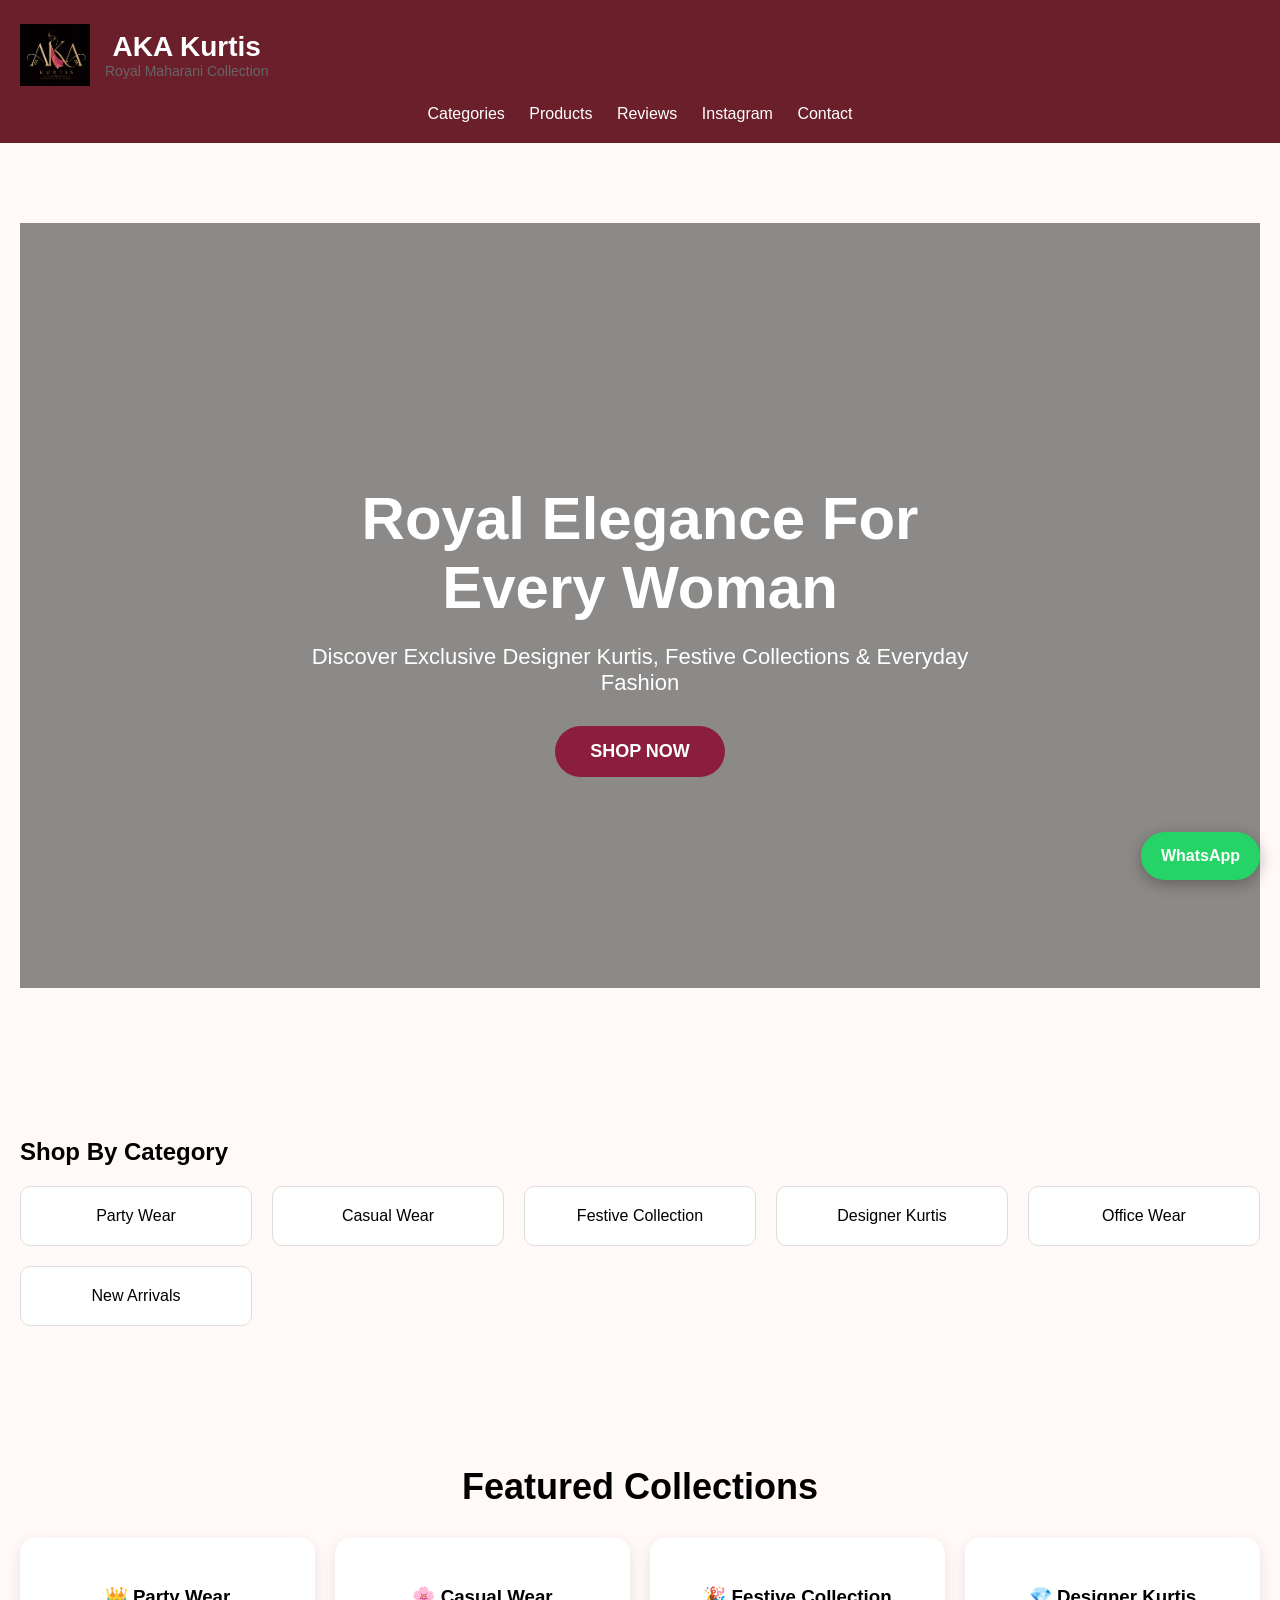
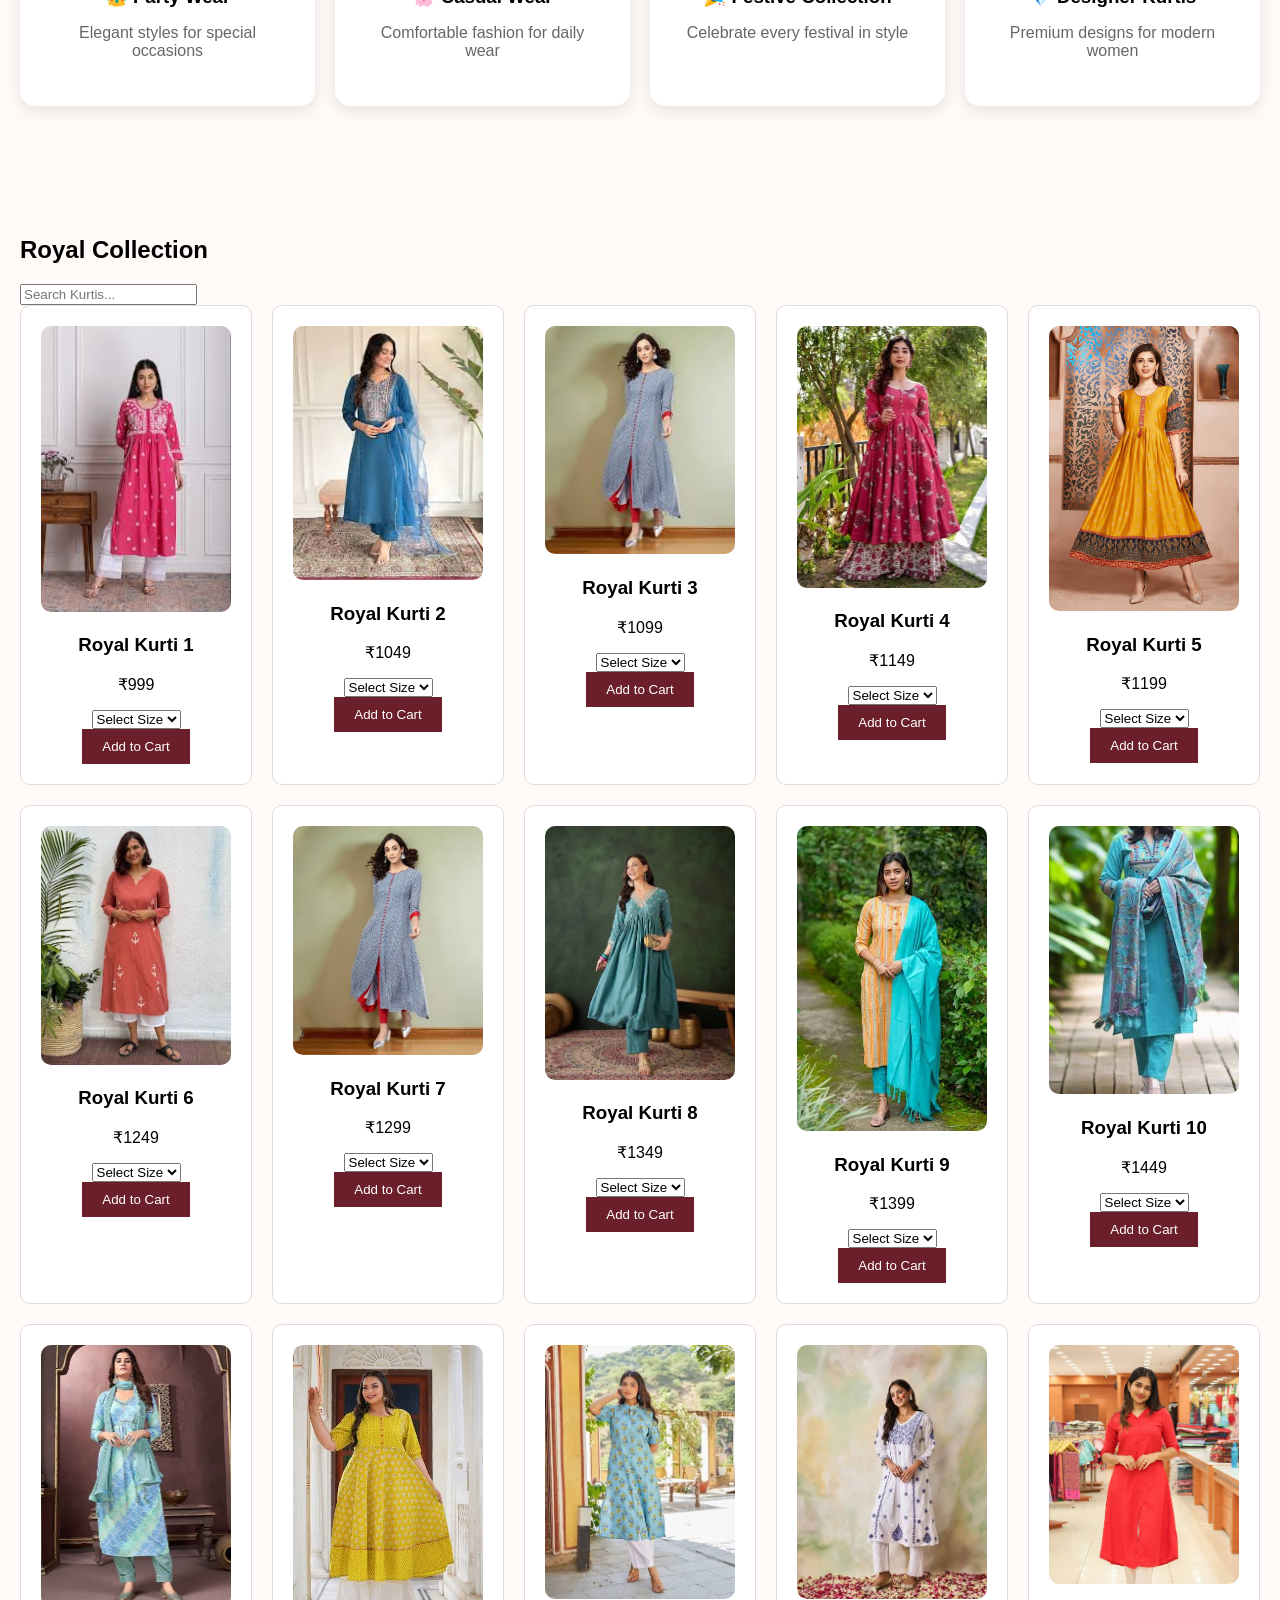
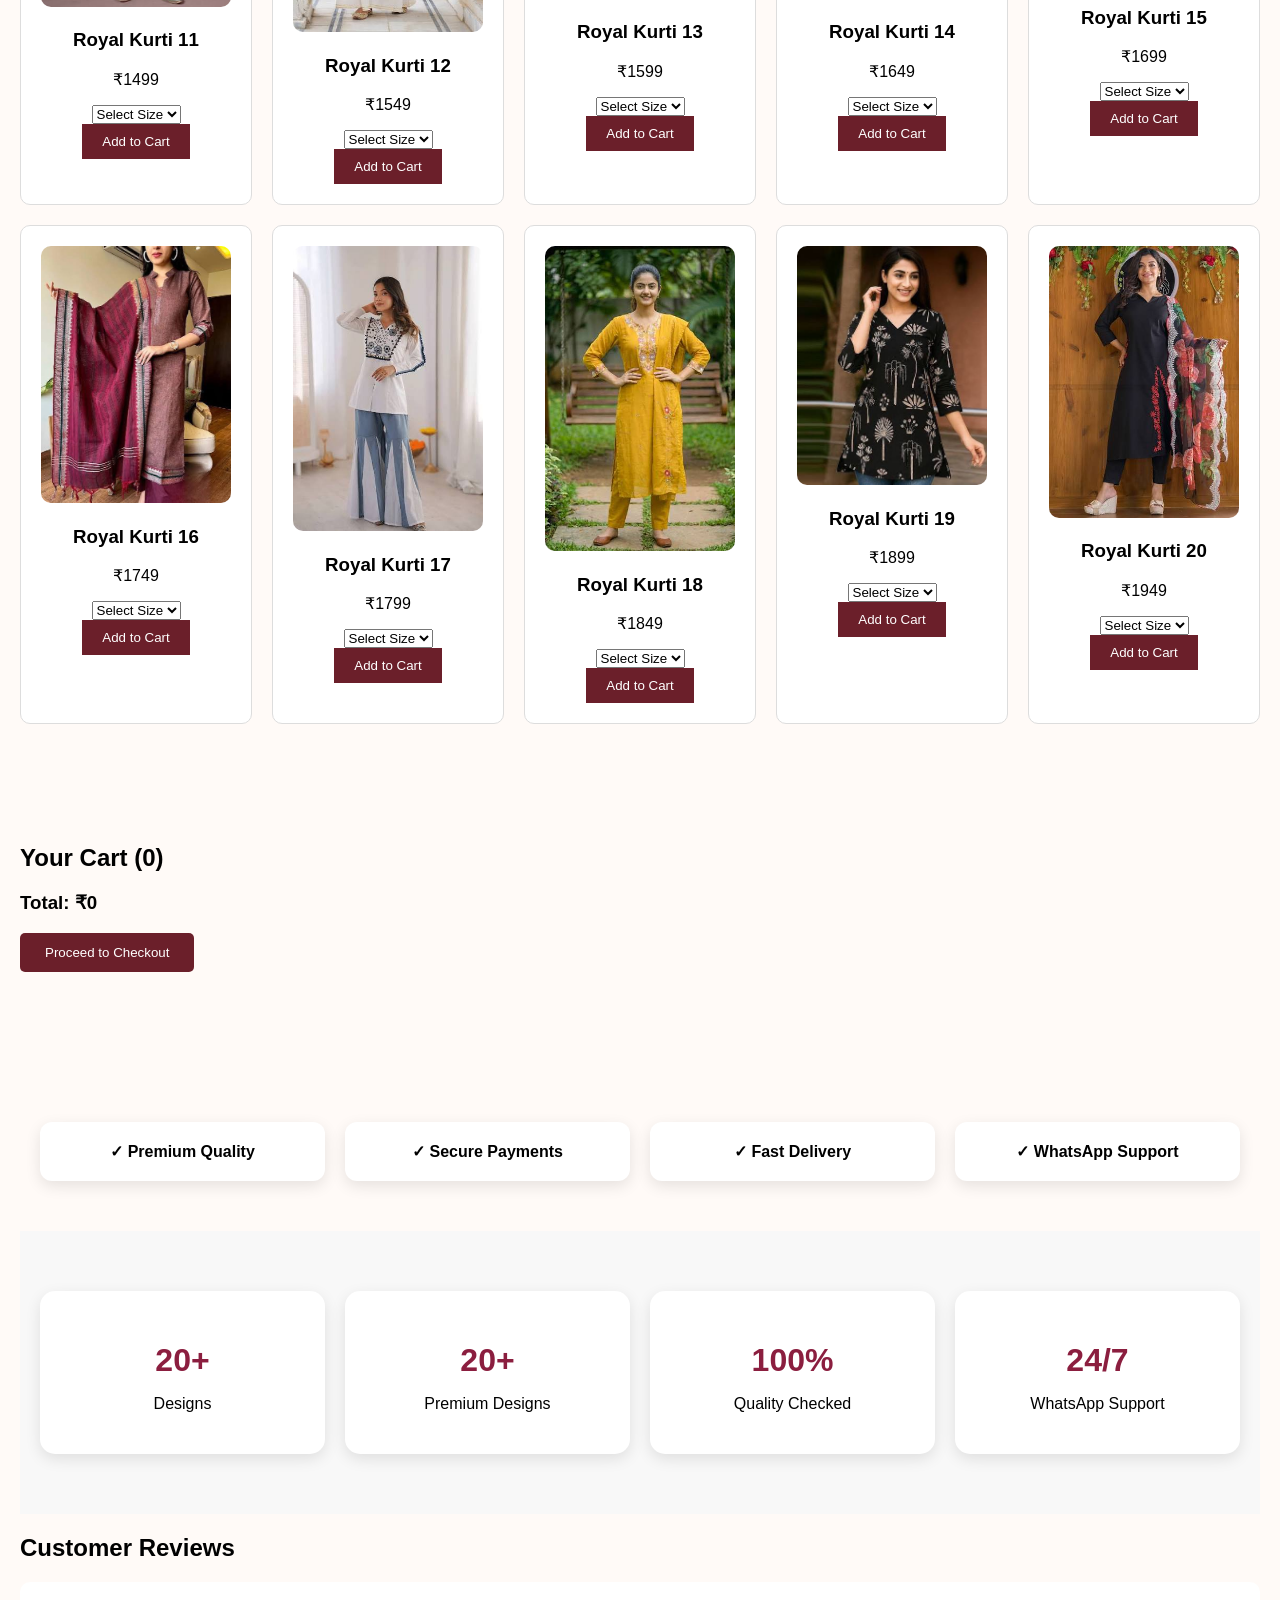
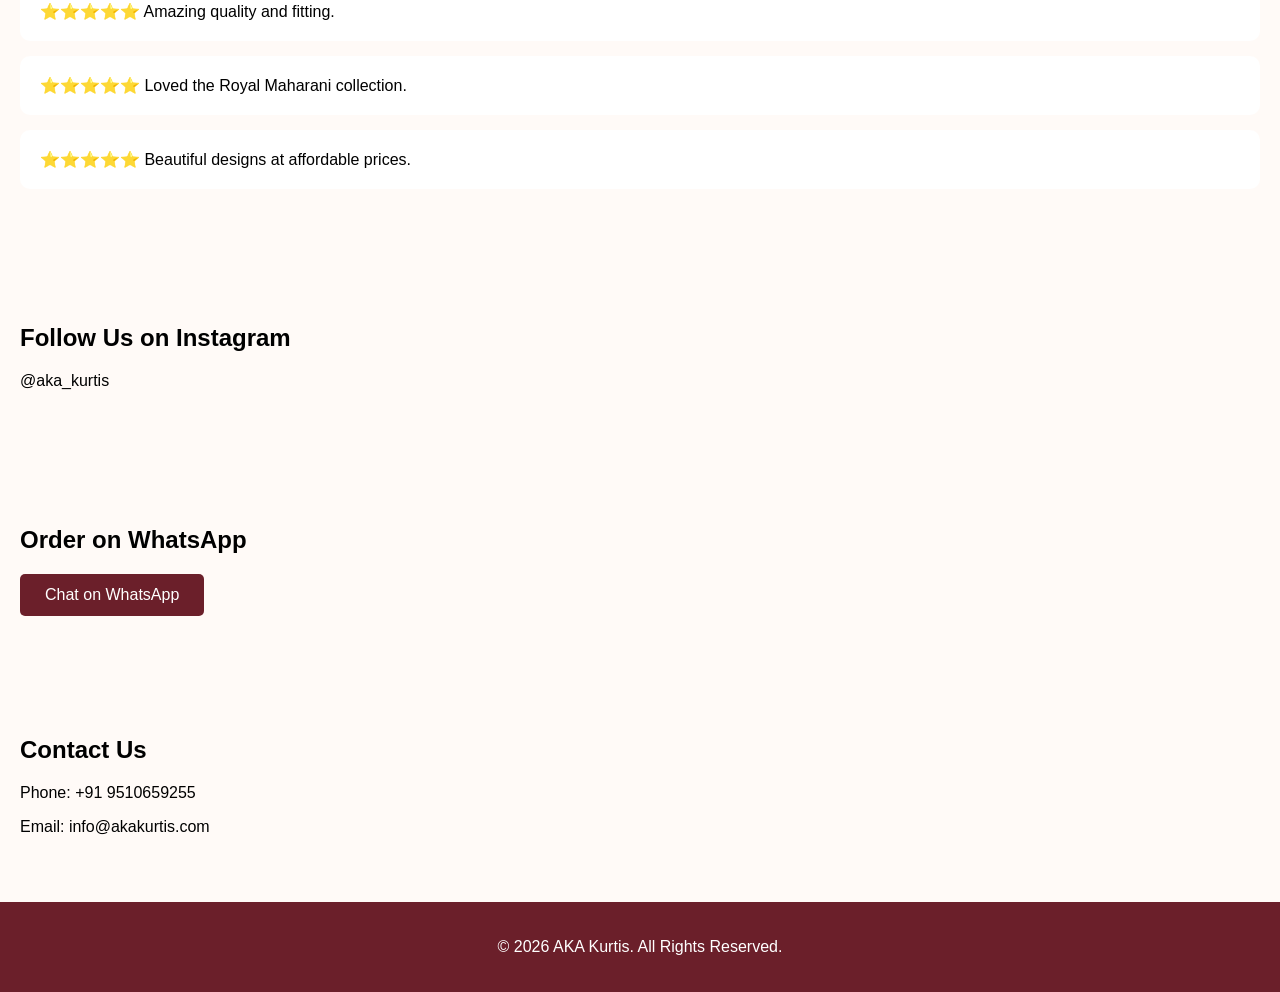
==== commit 82ae25a7: "Add files via upload" ====
--- a/index.html
+++ b/index.html
@@ -34,19 +34,28 @@
 
     <section class="hero">
 
+    <div class="hero-overlay">
+
         <div class="hero-content">
-            <h2>Grace of a Maharani</h2>
+
+            <h1>
+                Royal Elegance For Every Woman
+            </h1>
 
             <p>
-                Discover elegant kurtis crafted for every Indian woman.
+                Discover Exclusive Designer Kurtis,
+                Festive Collections & Everyday Fashion
             </p>
 
-            <a href="#products" class="btn">
-                Shop Now
+            <a href="#products" class="hero-btn">
+                SHOP NOW
             </a>
-        </div>
-
-    </section>
+
+        </div>
+
+    </div>
+
+</section>
 
 
     <section id="categories">
@@ -82,6 +91,34 @@
         </div>
 
     </section>
+    <section id="featured">
+
+    <h2>Featured Collections</h2>
+
+    <div class="featured-grid">
+
+        <div class="featured-card" onclick="filterProducts('Party Wear')">
+    <h3>👑 Party Wear</h3>
+    <p>Elegant styles for special occasions</p>
+</div>
+
+<div class="featured-card" onclick="filterProducts('Casual Wear')">
+    <h3>🌸 Casual Wear</h3>
+    <p>Comfortable fashion for daily wear</p>
+</div>
+
+<div class="featured-card" onclick="filterProducts('Festive')">
+    <h3>🎉 Festive Collection</h3>
+    <p>Celebrate every festival in style</p>
+</div>
+
+<div class="featured-card" onclick="filterProducts('Designer')">
+    <h3>💎 Designer Kurtis</h3>
+    <p>Premium designs for modern women</p>
+</div>
+    </div>
+
+</section>
 
 
     <section id="products">
@@ -620,7 +657,56 @@
 </section>
 
 <section id="reviews">
-
+<section id="trust">
+
+    <div class="trust-grid">
+
+        <div class="trust-card">
+            ✓ Premium Quality
+        </div>
+
+        <div class="trust-card">
+            ✓ Secure Payments
+        </div>
+
+        <div class="trust-card">
+            ✓ Fast Delivery
+        </div>
+
+        <div class="trust-card">
+            ✓ WhatsApp Support
+        </div>
+
+    </div>
+
+</section>
+<section id="stats">
+
+    <div class="stats-grid">
+
+        <div class="stat-card">
+            <h2>20+</h2>
+            <p>Designs</p>
+        </div>
+
+        <div class="stat-card">
+            <h2>20+</h2>
+            <p>Premium Designs</p>
+        </div>
+
+        <div class="stat-card">
+            <h2>100%</h2>
+            <p>Quality Checked</p>
+        </div>
+
+        <div class="stat-card">
+            <h2>24/7</h2>
+            <p>WhatsApp Support</p>
+        </div>
+
+    </div>
+
+</section>
     <h2>Customer Reviews</h2>
 
     <div class="review">
@@ -673,6 +759,14 @@
 
 <script src="script.js"></script>
 
+<a href="https://wa.me/919510659255"
+   class="floating-whatsapp"
+   target="_blank">
+
+    WhatsApp
+
+</a>
+
 </body>
 
 </html>
--- a/style.css
+++ b/style.css
@@ -103,7 +103,15 @@
     width: 70px;
     height: 70px;
     object-fit: contain;
-    border-radius: 50%;
+}
+
+@media (max-width: 768px) {
+
+    .brand-logo {
+        width: 55px;
+        height: 55px;
+    }
+
 }
 
 .logo-text h1 {
@@ -115,4 +123,411 @@
     margin: 0;
     font-size: 14px;
     color: #666;
+}
+/* CHECKOUT PAGE */
+
+.checkout-container{
+    max-width:700px;
+    margin:50px auto;
+    padding:30px;
+    background:#fff;
+    border-radius:15px;
+    box-shadow:0 5px 20px rgba(0,0,0,0.1);
+}
+
+.checkout-container h1{
+    text-align:center;
+    margin-bottom:20px;
+}
+
+.checkout-container form{
+    display:flex;
+    flex-direction:column;
+    gap:15px;
+}
+
+.checkout-container input,
+.checkout-container textarea,
+.checkout-container select{
+    width:100%;
+    padding:15px;
+    border:1px solid #ddd;
+    border-radius:10px;
+    font-size:16px;
+    box-sizing:border-box;
+}
+
+.checkout-container textarea{
+    min-height:120px;
+}
+
+.checkout-container button{
+    width:100%;
+    padding:15px;
+    background:#8b1e3f;
+    color:white;
+    border:none;
+    border-radius:10px;
+    font-size:18px;
+    cursor:pointer;
+}
+
+.checkout-container button:hover{
+    opacity:0.9;
+}
+
+.order-item{
+    background:#f8f8f8;
+    padding:15px;
+    border-radius:10px;
+    margin-bottom:15px;
+}
+.checkout-logo{
+    text-align:center;
+    margin-bottom:20px;
+}
+
+.checkout-logo img{
+    width:100px;
+    height:100px;
+    object-fit:contain;
+}
+/* MOBILE PREMIUM DESIGN */
+
+@media (max-width: 768px) {
+
+    header {
+        flex-direction: column;
+        text-align: center;
+        padding: 15px;
+    }
+
+    nav {
+        display: flex;
+        flex-wrap: wrap;
+        justify-content: center;
+        gap: 10px;
+        margin-top: 10px;
+    }
+
+    nav a {
+        font-size: 14px;
+    }
+
+    .hero {
+        padding: 60px 20px;
+        text-align: center;
+    }
+
+    .hero h2 {
+        font-size: 32px;
+    }
+
+    .hero p {
+        font-size: 16px;
+    }
+
+    .product-grid {
+        display: grid;
+        grid-template-columns: repeat(2, 1fr);
+        gap: 15px;
+    }
+
+    .product-card {
+        width: 100%;
+    }
+
+    .product-card img {
+        width: 100%;
+        height: 240px;
+        object-fit: cover;
+        border-radius: 10px;
+    }
+
+    .product-card h3 {
+        font-size: 16px;
+    }
+
+    .product-card p {
+        font-size: 15px;
+    }
+
+    .product-card button {
+        width: 100%;
+        padding: 10px;
+    }
+
+    #cart {
+        padding: 15px;
+    }
+
+    .cart-item {
+        padding: 10px;
+    }
+
+    .checkout-container {
+        margin: 10px;
+        padding: 20px;
+    }
+
+    .checkout-container input,
+    .checkout-container textarea,
+    .checkout-container select,
+    .checkout-container button {
+        width: 100%;
+    }
+
+    footer {
+        text-align: center;
+        padding: 20px;
+    }
+
+}
+/* PREMIUM HERO SECTION */
+
+.hero {
+
+    height: 85vh;
+
+    background: url("banner.jpg");
+
+    background-size: cover;
+
+    background-position: center;
+
+    background-repeat: no-repeat;
+
+    position: relative;
+
+}
+
+.hero-overlay {
+
+    width: 100%;
+
+    height: 100%;
+
+    background: rgba(0,0,0,0.45);
+
+    display: flex;
+
+    align-items: center;
+
+    justify-content: center;
+
+    text-align: center;
+
+}
+
+.hero-content {
+
+    color: white;
+
+    max-width: 700px;
+
+    padding: 20px;
+
+}
+
+.hero-content h1 {
+
+    font-size: 60px;
+
+    margin-bottom: 20px;
+
+}
+
+.hero-content p {
+
+    font-size: 22px;
+
+    margin-bottom: 30px;
+
+}
+
+.hero-btn {
+
+    display: inline-block;
+
+    background: #8b1e3f;
+
+    color: white;
+
+    text-decoration: none;
+
+    padding: 15px 35px;
+
+    border-radius: 50px;
+
+    font-size: 18px;
+
+    font-weight: bold;
+
+    transition: 0.3s;
+}
+
+.hero-btn:hover {
+
+    transform: scale(1.05);
+
+}
+
+/* MOBILE */
+
+@media (max-width: 768px) {
+
+    .hero {
+
+        height: 70vh;
+
+    }
+
+    .hero-content h1 {
+
+        font-size: 34px;
+
+    }
+
+    .hero-content p {
+
+        font-size: 16px;
+
+    }
+
+}
+/* FEATURED COLLECTIONS */
+
+#featured {
+
+    padding: 60px 20px;
+
+    text-align: center;
+
+}
+
+#featured h2 {
+
+    margin-bottom: 30px;
+
+    font-size: 36px;
+
+}
+
+.featured-grid {
+
+    display: grid;
+
+    grid-template-columns: repeat(auto-fit, minmax(250px, 1fr));
+
+    gap: 20px;
+
+}
+
+.featured-card {
+
+    background: white;
+
+    padding: 30px;
+
+    border-radius: 15px;
+
+    box-shadow: 0 5px 15px rgba(0,0,0,0.1);
+
+    transition: 0.3s;
+
+}
+
+.featured-card:hover {
+
+    transform: translateY(-5px);
+
+}
+
+.featured-card h3 {
+
+    margin-bottom: 10px;
+
+}
+
+.featured-card p {
+
+    color: #666;
+
+}
+#trust{
+    padding:50px 20px;
+}
+
+.trust-grid{
+    display:grid;
+    grid-template-columns:repeat(auto-fit,minmax(220px,1fr));
+    gap:20px;
+}
+
+.trust-card{
+    background:white;
+    padding:20px;
+    text-align:center;
+    border-radius:12px;
+    box-shadow:0 5px 15px rgba(0,0,0,0.1);
+    font-weight:bold;
+}
+#stats{
+    padding:60px 20px;
+    background:#f8f8f8;
+}
+
+.stats-grid{
+    display:grid;
+    grid-template-columns:repeat(auto-fit,minmax(200px,1fr));
+    gap:20px;
+}
+
+.stat-card{
+    text-align:center;
+    background:white;
+    padding:25px;
+    border-radius:15px;
+    box-shadow:0 5px 15px rgba(0,0,0,0.1);
+}
+
+.stat-card h2{
+    font-size:32px;
+    margin-bottom:10px;
+    color:#8b1e3f;
+}
+/* FLOATING WHATSAPP BUTTON */
+
+.floating-whatsapp {
+
+    position: fixed;
+
+    bottom: 20px;
+
+    right: 20px;
+
+    background: #25D366;
+
+    color: white;
+
+    padding: 15px 20px;
+
+    border-radius: 50px;
+
+    text-decoration: none;
+
+    font-weight: bold;
+
+    box-shadow: 0 4px 15px rgba(0,0,0,0.3);
+
+    z-index: 9999;
+
+    transition: 0.3s;
+
+}
+
+.floating-whatsapp:hover {
+
+    transform: scale(1.1);
+
 }
